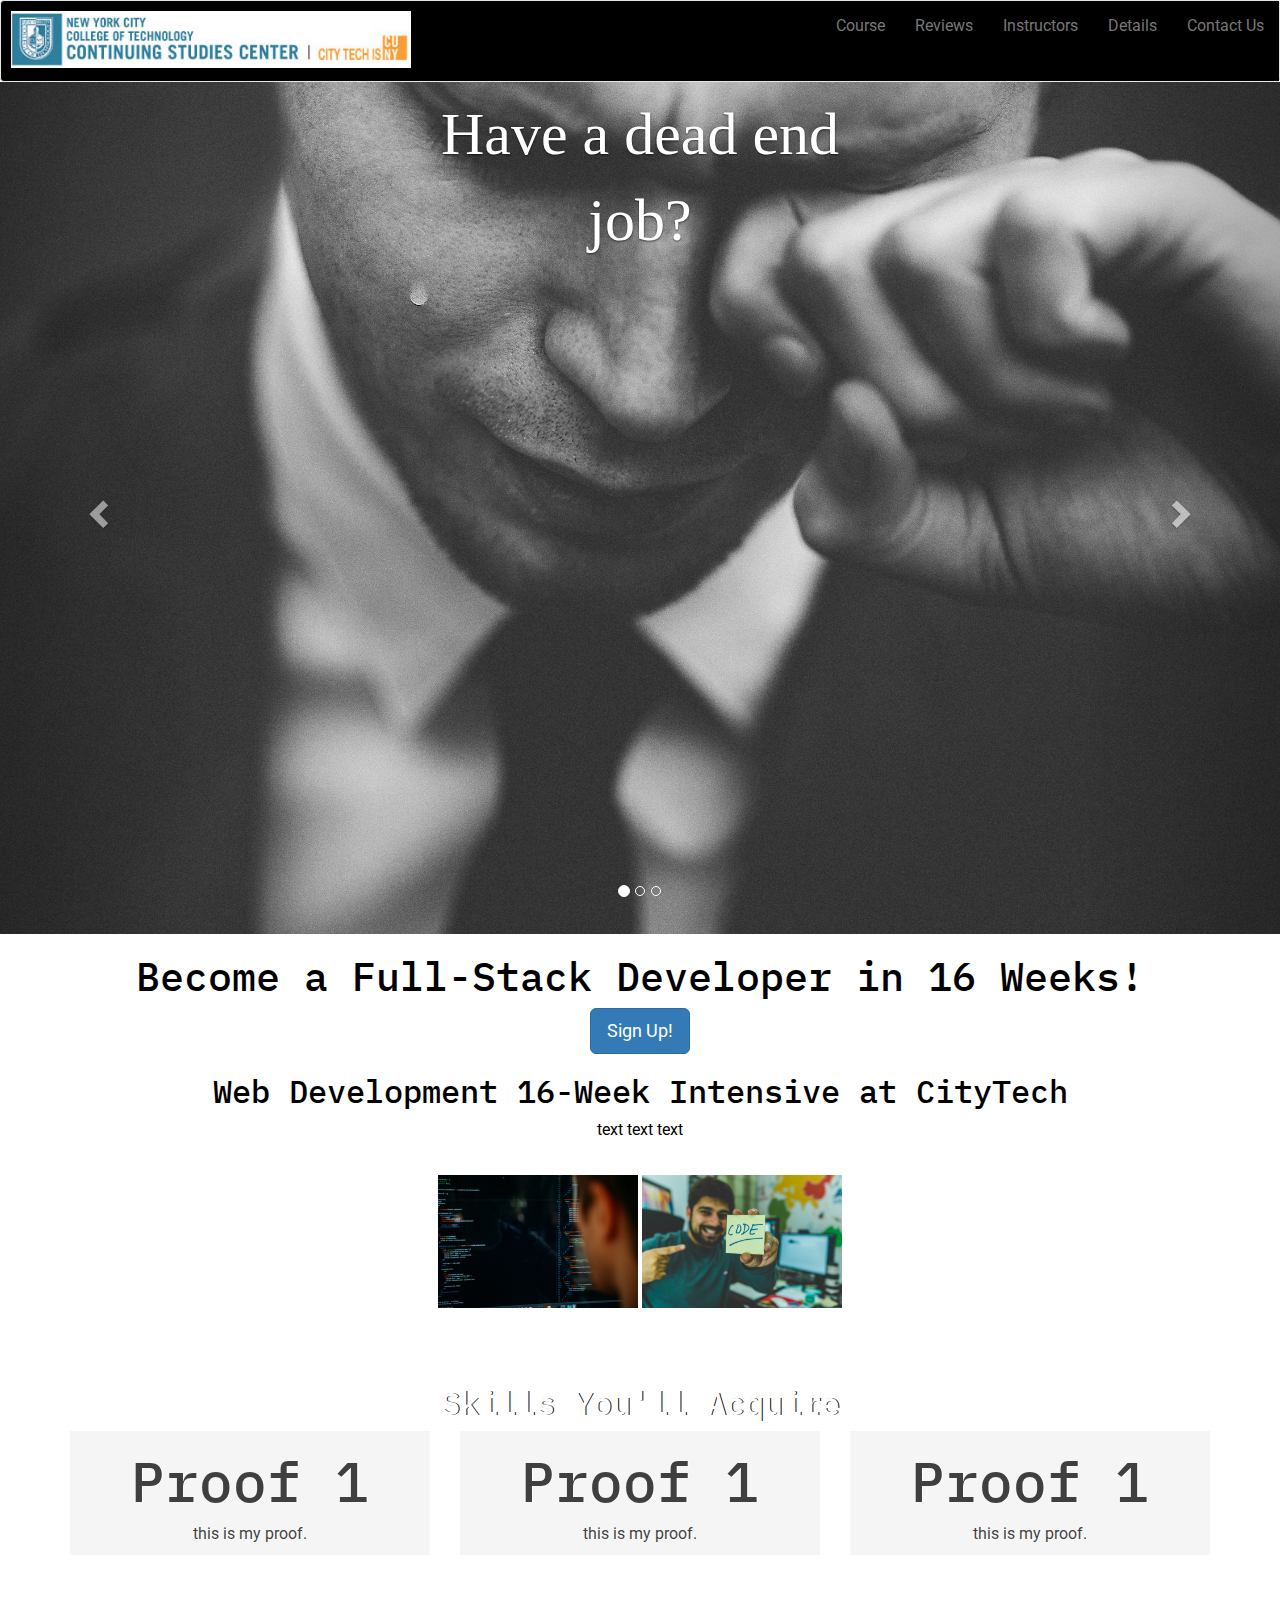
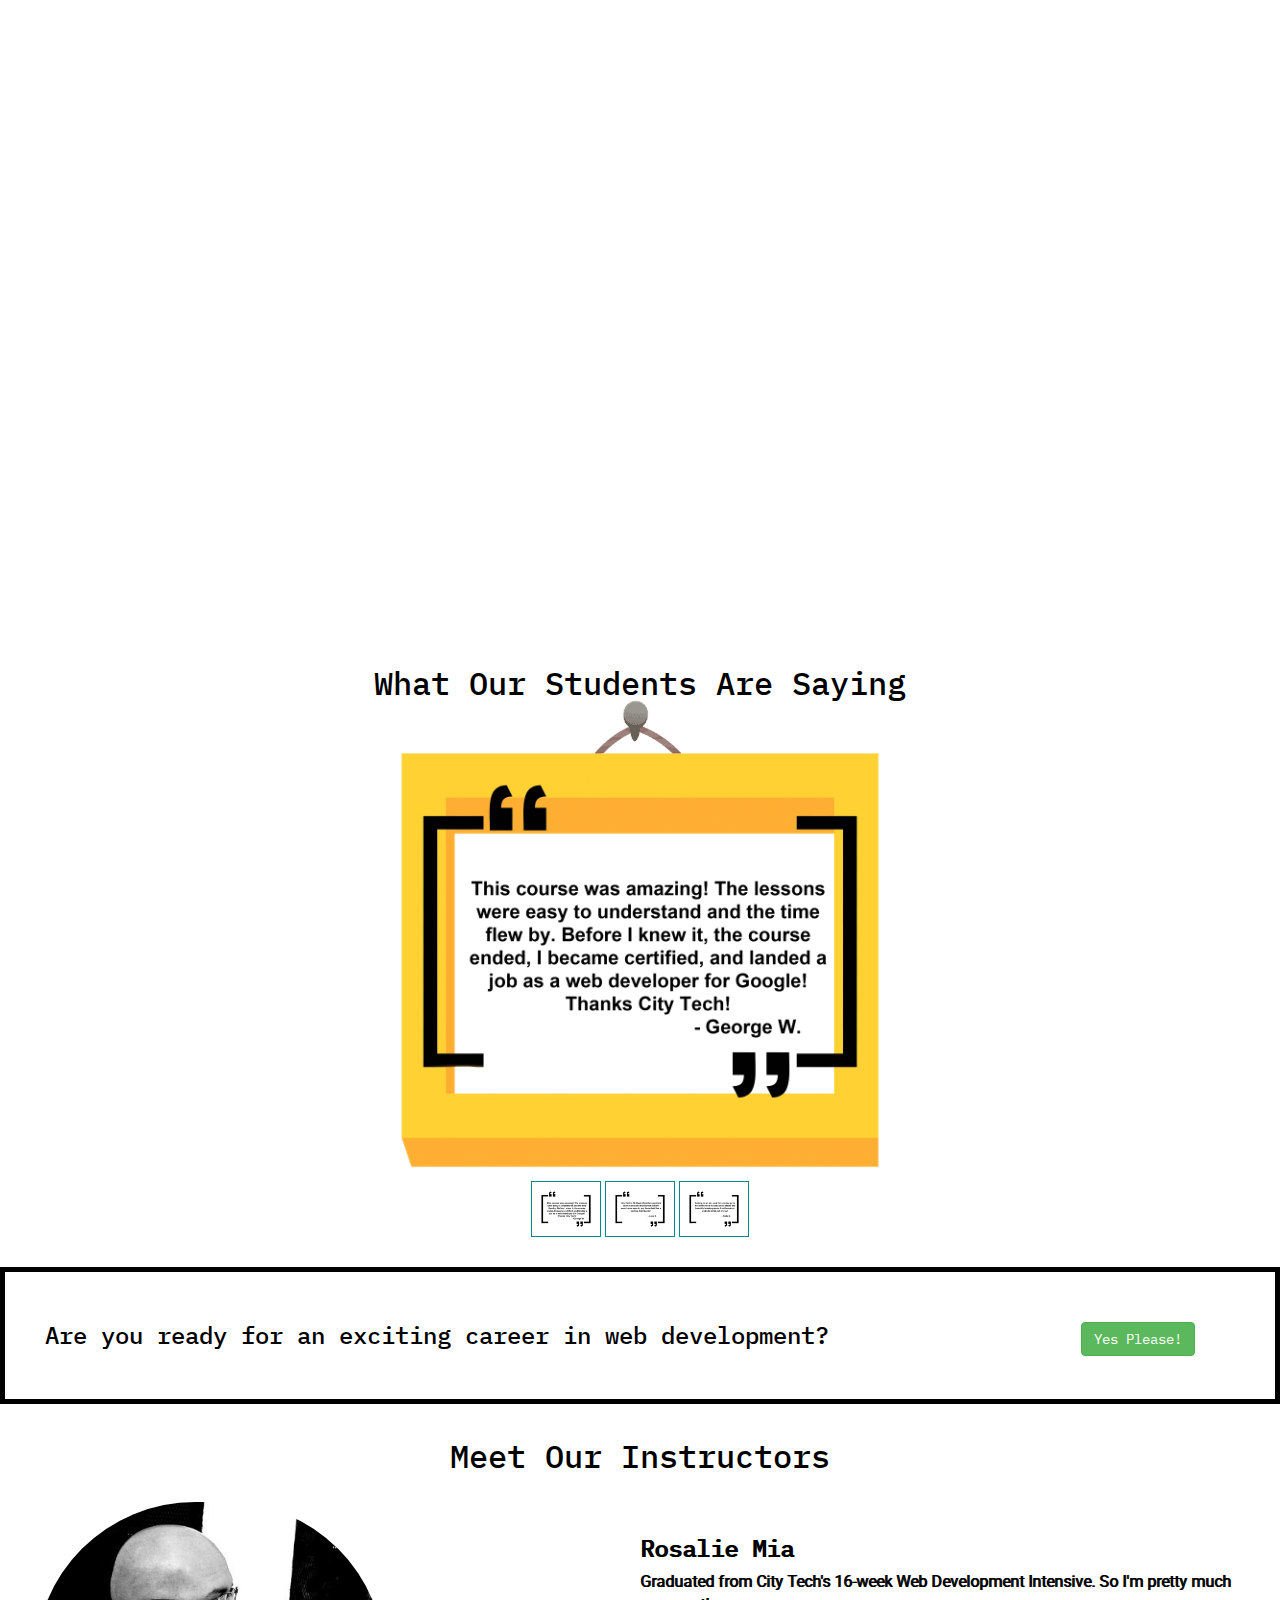
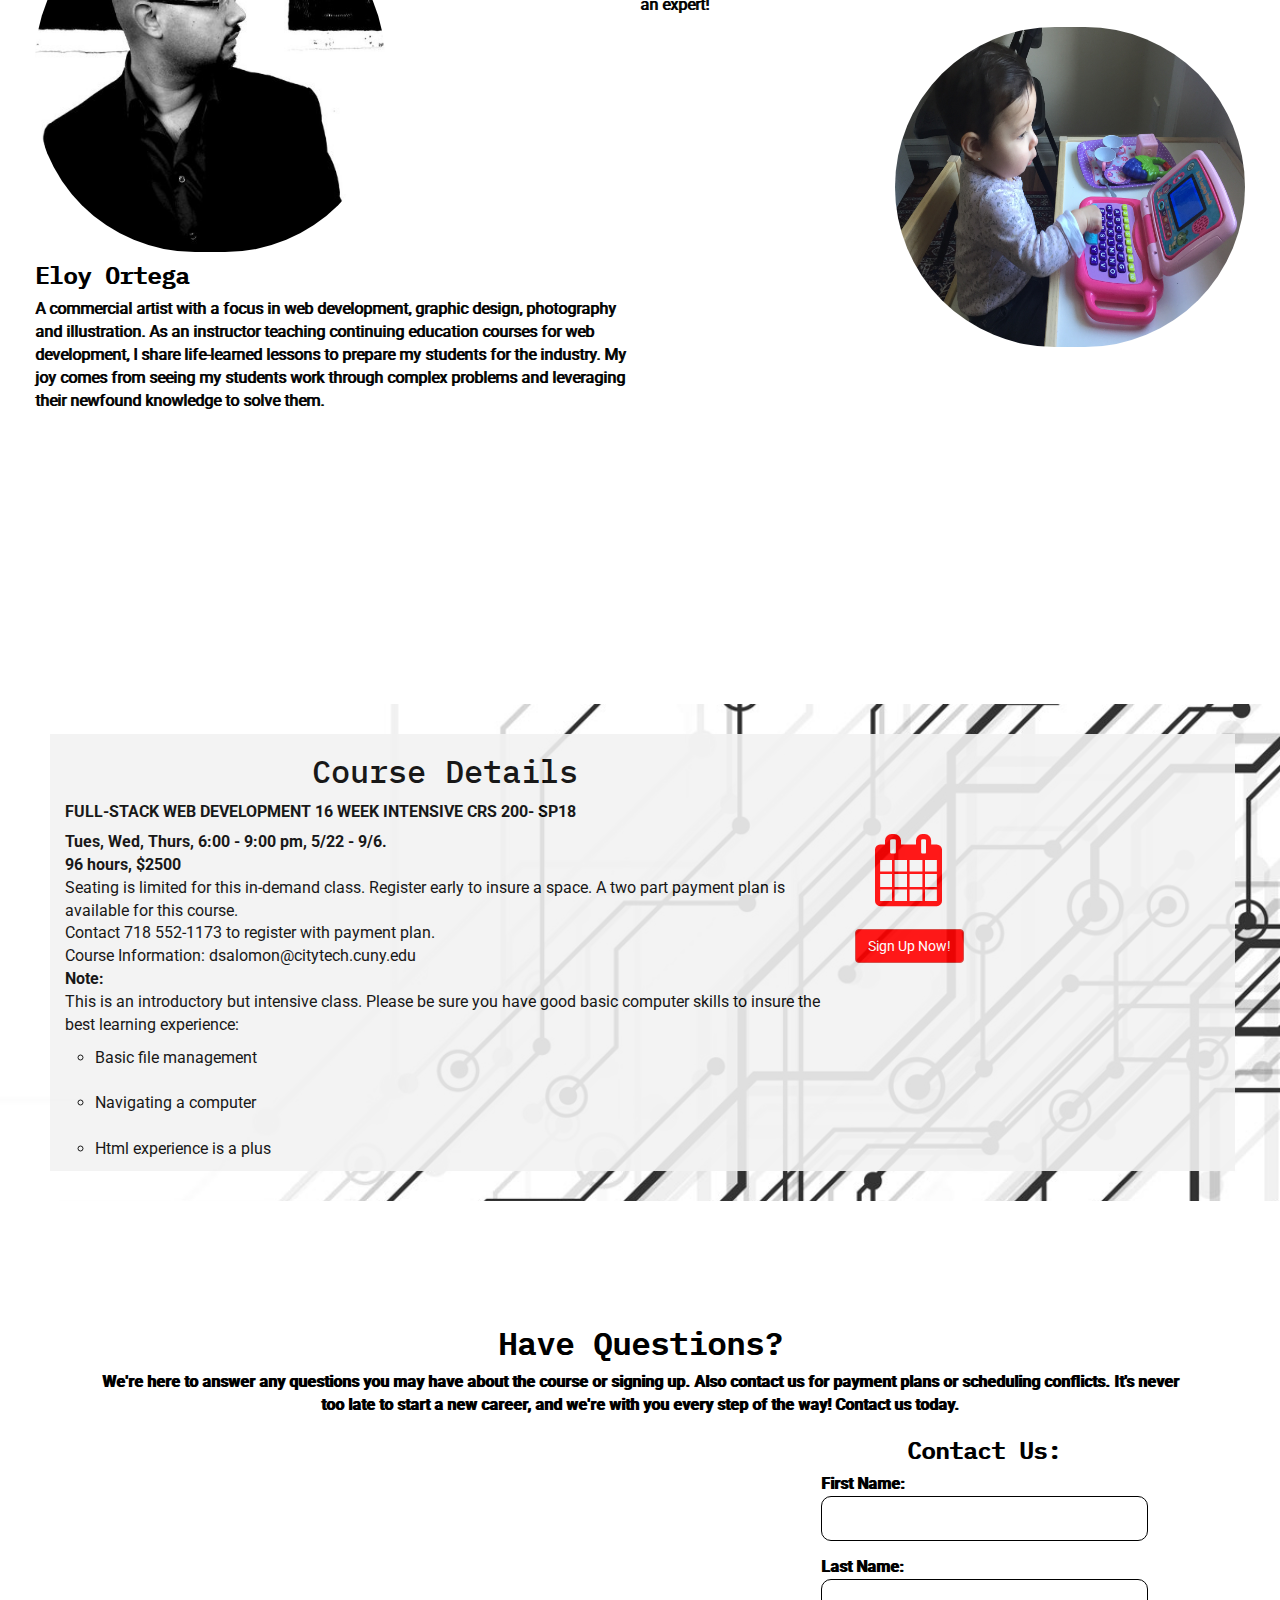
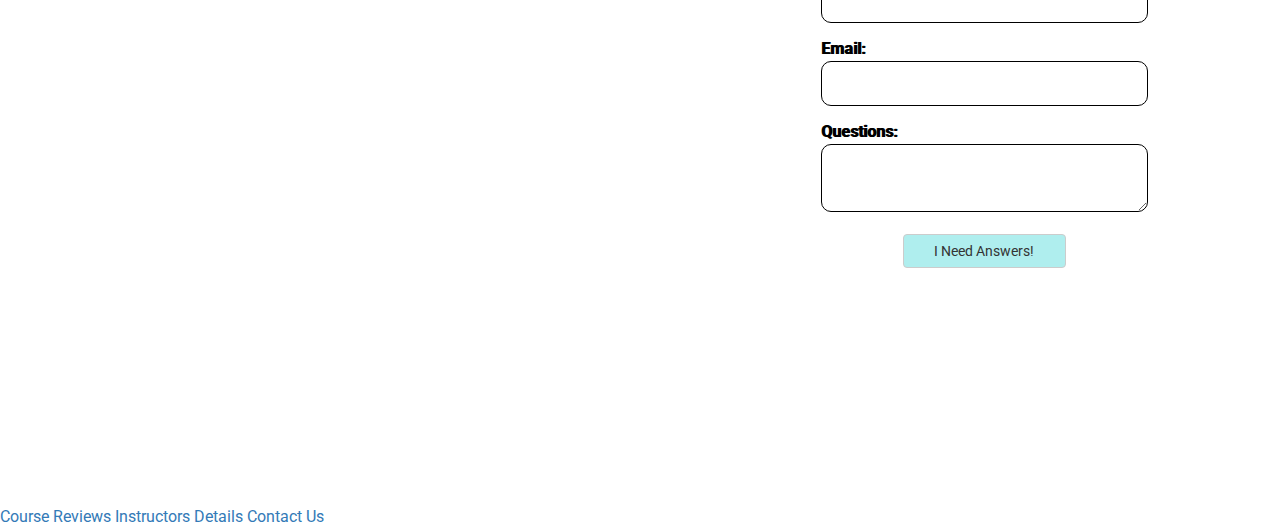
==== index.html @ 41ec098e "Initial commit." ====
<!DOCTYPE html>
<html>
<head>
    <title>Full Stack Development at CUNY City Tech</title>

    <!--Required metatag and stylesheet-->
    <meta name="viewport" content="width=device-width, initial-scale=1, maximum-scale=1, user-scalable=no">
    <link rel="stylesheet" href="css/normalize.css">
    <link rel="stylesheet" href="css/bootstrap.min.css">
    <link rel="stylesheet" href="css/style.css">
    <link href="https://fonts.googleapis.com/css?family=IBM+Plex+Mono|Monofett|Permanent+Marker|Roboto" rel="stylesheet">
    <link rel="stylesheet" href="https://cdnjs.cloudflare.com/ajax/libs/font-awesome/4.7.0/css/font-awesome.min.css">
    <style>
        #header h1 {
            color: #fff;
        }

        #header h2 {
            color: #fff;
        }

        body,
        html {
            height: 100%;
        }

        .parallax {
            background-image: url("img/colorfulcode.jpg");

            /* Full height */
            height: 100%;

            /* Create the parallax scrolling effect */
            background-attachment: fixed;
            background-position: center;
            background-repeat: no-repeat;
            background-size: cover;
        }

        #course {
            text-align: center;
        }

        #pic1 {
            float: left;
            margin: 0 auto;
            padding: 20px;
            width: 100%;
        }

        #pic2 {
            float: left;
            margin: 0 auto;
            padding: 20px;
            width: 100%;
        }

        #intensivePics:after {
            content: '';
            clear: both;
            margin: 0 auto;
        }

        .col-sm-4 proof {
            background-color: azure;
        }

        #skills {
            padding: 35px;
            text-align: center;
            color: #fff;
            text-shadow: 1px 0px #fff;
        }

        #reviews {
            padding-top: 35px;
            background-image: url(img/orange.png);
            background-size: auto;
            background-repeat: no-repeat;
            background-position: center;
        }

        #reviews h3 {
            text-align: center;
            margin: 0;
            padding: 0px;
        }

        #container {
            margin: 0 auto;
            max-width: 600px;
            text-align: center;
        }

        #display {
            max-width: 100%;
        }

        #thumbs li {
            list-style: none;
            padding: 0px;
            text-align: center;
            display: inline-block;
        }

        #deets li {
            visibility: visible;
            list-style: circle;
            margin-left: 30px;
        }

        #thumbs img {
            max-width: 70px;
            border: 1px solid #008b8b;
        }

        #c2a {
            color: #fff;
            text-align: left;
            padding: 40px;
            border: 5px solid #000;
            width: 100%;
        }

        #c2a:after {
            content: '';
            display: none;
            clear: both;
        }

        #c2abtn {
            float: right;
            margin-right: 40px;
        }

        #instructors {
            padding: 35px;
        
        }

        #instructors h3 {
            text-align: center;
        }

        #eloy {
            float: left;
            width: 50%;
            text-shadow: 1px 0px #000;
            display: inline-block;
        }

        #rosi {
            float: right;
            width: 50%;
            text-shadow: 1px 0px #000;
            display: block;
        }

        .parallax1 {
            background-image: url("img/whiteboard.jpg");

            /* Full height */
            height: 100%;

            /* Create the parallax scrolling effect */
            background-attachment: fixed;
            background-position: center;
            background-repeat: no-repeat;
            background-size: cover;
        }

        #eloypic {
            width: 350px;
            border-radius: 160px;
        }

        #eloytext {
            float: right;
        }
        
        #rosi{
            display: block;
        }

        #babypic {
            width: 350px;
            height: 320px;
            border-radius: 160px;
            float: right;
        }

        #borderbox {
            background: #f2f2f2;
            margin: 30px;
            opacity: .90;
        }

        #details {
            display: inline-block;
            background-image: url(img/circuit.jpg);
            background-size: cover;
            width: 100%;
            padding-left: 20px;
        }

        #details img {
            opacity: 0.5;
        }

        #details h3 {
            text-align: center
        }

        ul.a {
            list-style-type: circle;
        }

        li before {
            list-style-type: circle;
        }

        #descp {
            width: 50%;
            text-align: justify;
        }

        #icon {
            float: right;
            width: 50%;
            margin: 0 auto;
            clear: both;
        }

        .parallax2 {
            background-image: url("img/nyc1.jpg");

            /* Full height */
            height: 100%;
            width: 100%;
            padding-top: 0;

            /* Create the parallax scrolling effect */
            background-attachment: fixed;
            background-position: center;
            background-repeat: no-repeat;
            background-size: cover;
            
        }

        #contact {
            padding: 100px;
            text-align: center;
            display: inline-block;
            text-shadow: 1px 0px #000;
        }

        #map,
        #form {
            float: left;
        }

        #map {
            height: 50vh;
            width: 64%;
            clear: both;
        }

        .map-responsive {
            overflow: hidden;
            position: relative;
            height: 0;
        }

        .map-responsive iframe {
            left: 0;
            top: 0;
            height: 100%;
            width: 100%;
            position: absolute;
        }

        #form {
            width: 33%;
            padding-left: 30px;
        }

        label {
            text-align: left;
            font-size: 16px;
            padding-bottom: 10px;
            display: inline-block;
            width: 100%;
        }

        input,
        textarea {
            padding: 10px;
            border-radius: 10px;
            border: 1px solid #000;
            width: 100%;
        }

        #submit {
            width: 50%;
            background-color: #afeeee;
        }
        .carousel-caption{
            display: flex;
            justify-content: center;
            align-items: center;
            align-content: center;
            padding-bottom: 50%;
        }

        /* Small devices (portrait tablets and large phones, 600px and up) */
        @media only screen and (max-width: 600px) {
            #instructors{
                overflow: auto;
            }
            #eloy{
                float: none;
                width: 100%;
                
            }
            #eloypic{
               width: 200px;
               border-radius: 160px;
            }
            #rosi{
                float: none;
                width: 100%;
            }
            #babypic{
                float: none;
               width: 200px;
                height: 200px;
               border-radius: 160px;  
            }
            #logo{
                width: 100%;
            }
            #contact{
                width: 100%;
                overflow:auto;
                padding: 0;
            }
            #map{
                float: none;
                width: 100%;
            }
            #form{
                width: 100%;
                float: none;
            }
            #parallax2{
                padding: 0;
            }
            .footer{
                width: 100%;
            }
            .carousel-caption{
                padding-bottom:0;
            }
            .col-sm-4{
                padding-left:35%;
            }
            
        }
    </style>
</head>

<body>
    <nav class="navbar navbar-default affix-top">
        <div class="navbar-header">
            <button type="button" class="navbar-toggle collapsed" data-toggle="collapse" data-target="#navbar-collapse" aria-expanded="false">
				<span class="glyphicon glyphicon-menu-hamburger"></span>
			</button>
            <a class="navbar-brand" href="#"><img src="img/logo_city_tech.jpg" id="logo"></a>
        </div>
        <div class="collapse navbar-collapse" id="navbar-collapse" class="toggle">
            <ul class="nav navbar-nav navbar-right">
                <li><a href="#course">Course</a></li>
                <li><a href="#reviews">Reviews</a></li>
                <li><a href="#instructors">Instructors</a></li>
                <li><a href="#details">Details</a></li>
                <li><a href="#contact">Contact Us</a></li>
            </ul>
        </div>
    </nav>
    <div class="fluid-container">
        <div id="carousel-example-generic" class="carousel slide" data-ride="carousel">
                <!-- indicators -->
                <ol class="carousel-indicators">
                    <li data-target="#carousel-example-generic" data-slide-to="0" class="active"></li>
                    <li data-target="#carousel-example-generic" data-slide-to="1"></li>
                    <li data-target="#carousel-example-generic" data-slide-to="2"></li>
                </ol>
                <!-- wrapper for slides -->
                <div class="carousel-inner" role="listbox">
                    <!--slide 1-->
                    <div class="item active">
                        <img src="img/cryguy.jpg" class="img-responsive" alt="Responsive image">
                        <div class="carousel-caption">
                               <p>Have a dead end job?</p>
                        </div>
                    </div>
                    <!--slide 2-->
                    <div class="item">
                        <img src="img/bed.jpg" class="img-responsive" alt="Responsive image">
                        <div class="carousel-caption">
                            <div class="full-width text-center">
                                <p>Have no job at all?</p>
                            </div>
                        </div>
                    </div>
                    <!--slide 3-->
                    <div class="item">
                        <img src="img/moneycomp.jpg" class="img-responsive" alt="Responsive image">
                        <div class="carousel-caption">
                            <div class="full-width text-center">
                                <p>Get a job in coding!</p>
                            </div>
                        </div>
                    </div>
                </div>
                <!-- controls -->
                <a class="left carousel-control" href="#carousel-example-generic" role="button" data-slide="prev">
				<span class="glyphicon glyphicon-chevron-left" aria-hidden="true"></span>
				<span class="sr-only">Previous</span>
			</a>
            <a class="right carousel-control" href="#carousel-example-generic" role="button" data-slide="next">
				<span class="glyphicon glyphicon-chevron-right" aria-hidden="true"></span>
				<span class="sr-only">Next</span>
			</a>
            </div>
        </div>
    <div id="intro">
        <h2>Become a Full-Stack Developer in 16 Weeks!</h2>
        <button type="button" class="btn btn-primary btn-lg center-block">Sign Up!</button>
    </div>
    <section id="course">
        <div>
            <h3> Web Development 16-Week Intensive at CityTech</h3>
            <p> text text text</p>
        </div>
        <br>
        <div style="text-align: center;">
            <img src="img/coding.jpg" alt="Responsive image" style="width:200px;">
            <img src="img/codesticky.jpg" alt="Responsive image" style="width:200px;">
        </div>
        <!--
        <div id="intensivePics" class="container" style="margin-bottom:30px;">
            <div class="row">
                <div class="col-md-4 pic">
                    <img src="img/coding.jpg" class="img-responsive" alt="Responsive image" id="pic1">
                </div>
                <div class="col-md-4 pic">
                    <img src="img/codesticky.jpg" class="img-responsive" alt="Responsive image" id="pic2">
                </div>
            </div>
        </div>
-->
        <br>
    </section>
    <section id="skills" class="parallax">
        <h3 style="color:#fff; text-shadow: 1px 0px #000;">Skills You'll Acquire</h3>
        <div class="container" style="margin-bottom:30px;">
            <div class="row">
                <div class="col-sm-4 proof" style="background-color:#f2f2f2;opacity: .75;background-clip:content-box;">
                    <h1 style="color:#000;">Proof 1</h1>
                    <p style="color:#000;">this is my proof.</p>
                </div>
                <div class="col-sm-4 proof" style="background-color:#f2f2f2;opacity: .75;background-clip:content-box;">
                    <h1 style="color:#000;">Proof 1</h1>
                    <p style="color:#000;">this is my proof.</p>
                </div>
                <div class="col-sm-4 proof" style="background-color:#f2f2f2;opacity: .75;background-clip:content-box;">
                    <h1 style="color:#000;opacity: 1;">Proof 1</h1>
                    <p style="color:#000;opacity: 1">this is my proof.</p>
                </div>
            </div>
        </div>
    </section>
    <section id="reviews">
        <h3>What Our Students Are Saying</h3>
        <div id="container">
            <img id="display" src="img/full/quote1.png">
            <ul id="thumbs">
                <li><img src="img/thumb/quote1.png"></li>
                <li><img src="img/thumb/quote2.png"></li>
                <li><img src="img/thumb/quote3.png"></li>
            </ul>
        </div>
    </section>
    <br>
    <div id="c2a">
        <h4>Are you ready for an exciting career in web development? <button type="button" class="btn btn-success" id="c2abtn">Yes Please!</button></h4>
    </div>
    <section id="instructors" class="parallax1">
        <h3 class="media-heading">Meet Our Instructors</h3>
        <br>
        <div id="eloy">
            <img src="img/eloy.jpeg" id="eloypic">
            <div>
                <h4> Eloy Ortega</h4>
                <p> A commercial artist with a focus in web development, graphic design, photography and illustration. As an instructor teaching continuing education courses for web development, I share life-learned lessons to prepare my students for the industry. My joy comes from seeing my students work through complex problems and leveraging their newfound knowledge to solve them.</p>
            </div>
        </div>
        <br>
        <div id="rosi">
            <div>
                <h4>Rosalie Mia</h4>
                <p> Graduated from City Tech's 16-week Web Development Intensive. So I'm pretty much an expert!</p>
            </div>
            <div>
                <img src="img/baby.JPG" id="babypic">
            </div>
        </div>
    </section>
    <section id="details" class="container">
        <div class="row" id="borderbox">
            <div class="col-sm-8">
                <h3>Course Details</h3>
                <h5><b>FULL-STACK WEB DEVELOPMENT 16 WEEK INTENSIVE
            CRS 200- SP18</b></h5>
                <p><b>Tues, Wed, Thurs, 6:00 - 9:00 pm, 5/22 - 9/6.
<br>
            96 hours, $2500</b>
                    <br> Seating is limited for this in-demand class. Register early to insure a space. A two part payment plan is available for this course.
                    <br> Contact 718 552-1173 to register with payment plan.
                    <br> Course Information: dsalomon@citytech.cuny.edu
                    <br>
                    <b>Note:</b>
                    <br> This is an introductory but intensive class. Please be sure you have good basic computer skills to insure the best learning experience:</p>
                <ul id="deets">
                    <li>Basic file management</li><br>
                    <li>Navigating a computer</li><br>
                    <li>Html experience is a plus</li>
                </ul>
            </div>
            <div class="col-sm-4" style="padding-top: 100px;">
                <i class="fa fa-calendar" style="font-size:72px;color:red;opacity: 1; padding-left: 20px;"></i>
                <br>
                <br>
                <button type="button" class="btn btn-danger" id="c2abtn" style="background-color:red;opacity: 1; float: none;">Sign Up Now!</button>
            </div>
        </div>
    </section>
    <!--
    <section id="details">
        <h3>Course Details</h3>
        <div id="descp">
            <h5><b>FULL-STACK WEB DEVELOPMENT 16 WEEK INTENSIVE
            CRS 200- SP18</b></h5>
            <p><b>Tues, Wed, Thurs, 6:00 - 9:00 pm, 5/22 - 9/6.
<br>
            96 hours, $2500</b>
                <br> Seating is limited for this in-demand class. Register early to insure a space. A two part payment plan is available for this course.
                <br> Contact 718 552-1173 to register with payment plan.
                <br> Course Information: dsalomon@citytech.cuny.edu
                <br>
                <b>Note:</b>
                <br> This is an introductory but intensive class. Please be sure you have good basic computer skills to insure the best learning experience:</p>
            <ul>
                <li>Basic file management</li><br>
                <li>Navigating a computer</li><br>
                <li>Html experience is a plus</li>
            </ul>
        </div>
        <div id="icon">
            <i class="fa fa-calendar" style="font-size:72px;color:red"></i>
            <br>
            <button type="button" class="btn btn-danger" id="c2abtn">Sign Up Now!</button>
        </div>
    </section>
-->
    <section id="contact" class="parallax2">
        <h3>Have Questions?</h3>
        <p><b>We're here to answer any questions you may have about the course or signing up. Also contact us for payment plans or scheduling conflicts. It's never too late to start a new career, and we're with you every step of the way! Contact us today.</b></p>
        <div class="map-responsive" id="map" class="c3">
            <iframe src="https://www.google.com/maps/embed?pb=!1m14!1m8!1m3!1d12100.084226303135!2d-73.9874589!3d40.6955339!3m2!1i1024!2i768!4f13.1!3m3!1m2!1s0x0%3A0x284552dca0b97d69!2sNew+York+City+College+of+Technology!5e0!3m2!1sen!2sus!4v1521733007801" width="500" height="400" frameborder="0" style="border:0" allowfullscreen></iframe>
        </div>
        <div id="form" class="c3">
            <form>
                <h4>Contact Us:</h4>
                <label>First Name:
                <input type="text" name="firstName" required>
            </label>
                <label>Last Name:
                <input type="text" name="lastName" required>
            </label>
                <br>
                <label>Email:
                <input type="email" name="email" required>
            </label>
                <br>
                <label>Questions:
                <textarea name="message"></textarea>
                </label>
                <br>
                <input class="btn btn-default" type="submit" value="I Need Answers!" id="submit">
            </form>
        </div>
    </section>
    <footer>
        <nav>
            <ul class="footer">
                <a href="#course">Course</a>
                <a href="#reviews">Reviews</a>
                <a href="#instructors">Instructors</a>
                <a href="#details">Details</a>
                <a href="#contact">Contact Us</a>
            </ul>
        </nav>
    </footer>
    <!--Required scripts-->
    <script src="js/jquery.min.js"></script>
    <script src="js/bootstrap.min.js"></script>

    <!--Custom script here-->
    <script>
        thumbs = document.querySelectorAll('#thumbs img');
        for (i in thumbs) {
            console.log(i);
            thumbs[i].onclick = function() {
                s = this.src;
                s = s.replace('thumb', 'full');
                document.getElementById('display').src = s;
                thumbs[0].style.border = '1px #008b8b solid'
                thumbs[1].style.border = '1px #008b8b solid'
                thumbs[2].style.border = '1px #008b8b solid'
                t = this.style.border;
                t = t.replace('255', '0');
                this.style.border = t
            };
        };
    </script>
</body>
</html>
---- css/style.css ----
/*font-family: 'IBM Plex Mono', monospace;
font-family: 'Monofett', cursive;
font-family: 'Permanent Marker', cursive;
font-family: 'Roboto', sans-serif;*/
*{
    box-sizing: border-box;
	font-size: 16px;
	font-family: 'Roboto', sans-serif;
	color: #000;
	padding:0;
	margin:0;
}
b {
	font-family: 'Roboto', sans-serif;
}

h1,h2,h3,h4,h5,h6{
    font-family: 'IBM Plex Mono', monospace;
}

h1 {
    font-family: 'IBM Plex Mono', monospace;
	font-size: 56px;
    color: #000;
    text-align: center;
}

h2 {
	font-size: 40px;
    color: #000;
    text-align: center;
}

h3 {
	font-size: 32px;
    color: #000;
}

h4 {
	font-size: 24px;
    color: #000;
}

h5 {
	font-size: 20px;
    color: #000;
}

h6 {
	font-size: 18px;
    color: #000;
}

#header{
    background: linear-gradient(#52527a, #34344c);
}

#logo{
    width: auto;
    max-width: 400px;
}

.navbar-brand{
    padding: 10px;
    margin-bottom: 25px;
}

.nav{
    background-color: #000;
    height: 80px;
    
}

.navbar{
    background-color: #000;
    margin-bottom:auto;
    
}

.glyphicon{
    color: #fff;
}

.carousel-caption p{
    font-family: 'Permanent Marker', cursive;
    color: #fff !important;
    font-size: 60px;
    text-align: center;
    top: 30%;
    bottom: auto;
    max-width: 500px;
    height: 100%;
}

#intro{
   background-image: url("colorfulcode.jpg");
}
/* Extra small devices (phones, 600px and down) */
@media only screen and (max-width: 600px) {
    .column{
        float: none;
    }
    .c3{
        float: none;
        width: 100%;
    }
}



/* Medium devices (landscape tablets, 768px and up) */
@media only screen and (min-width: 768px) {
    
}

/* Large devices (laptops/desktops, 992px and up) */
@media only screen and (min-width: 992px) {
    
}

/* Extra large devices (large laptops and desktops, 1200px and up) */
@media only screen and (min-width: 1200px) {
    
}
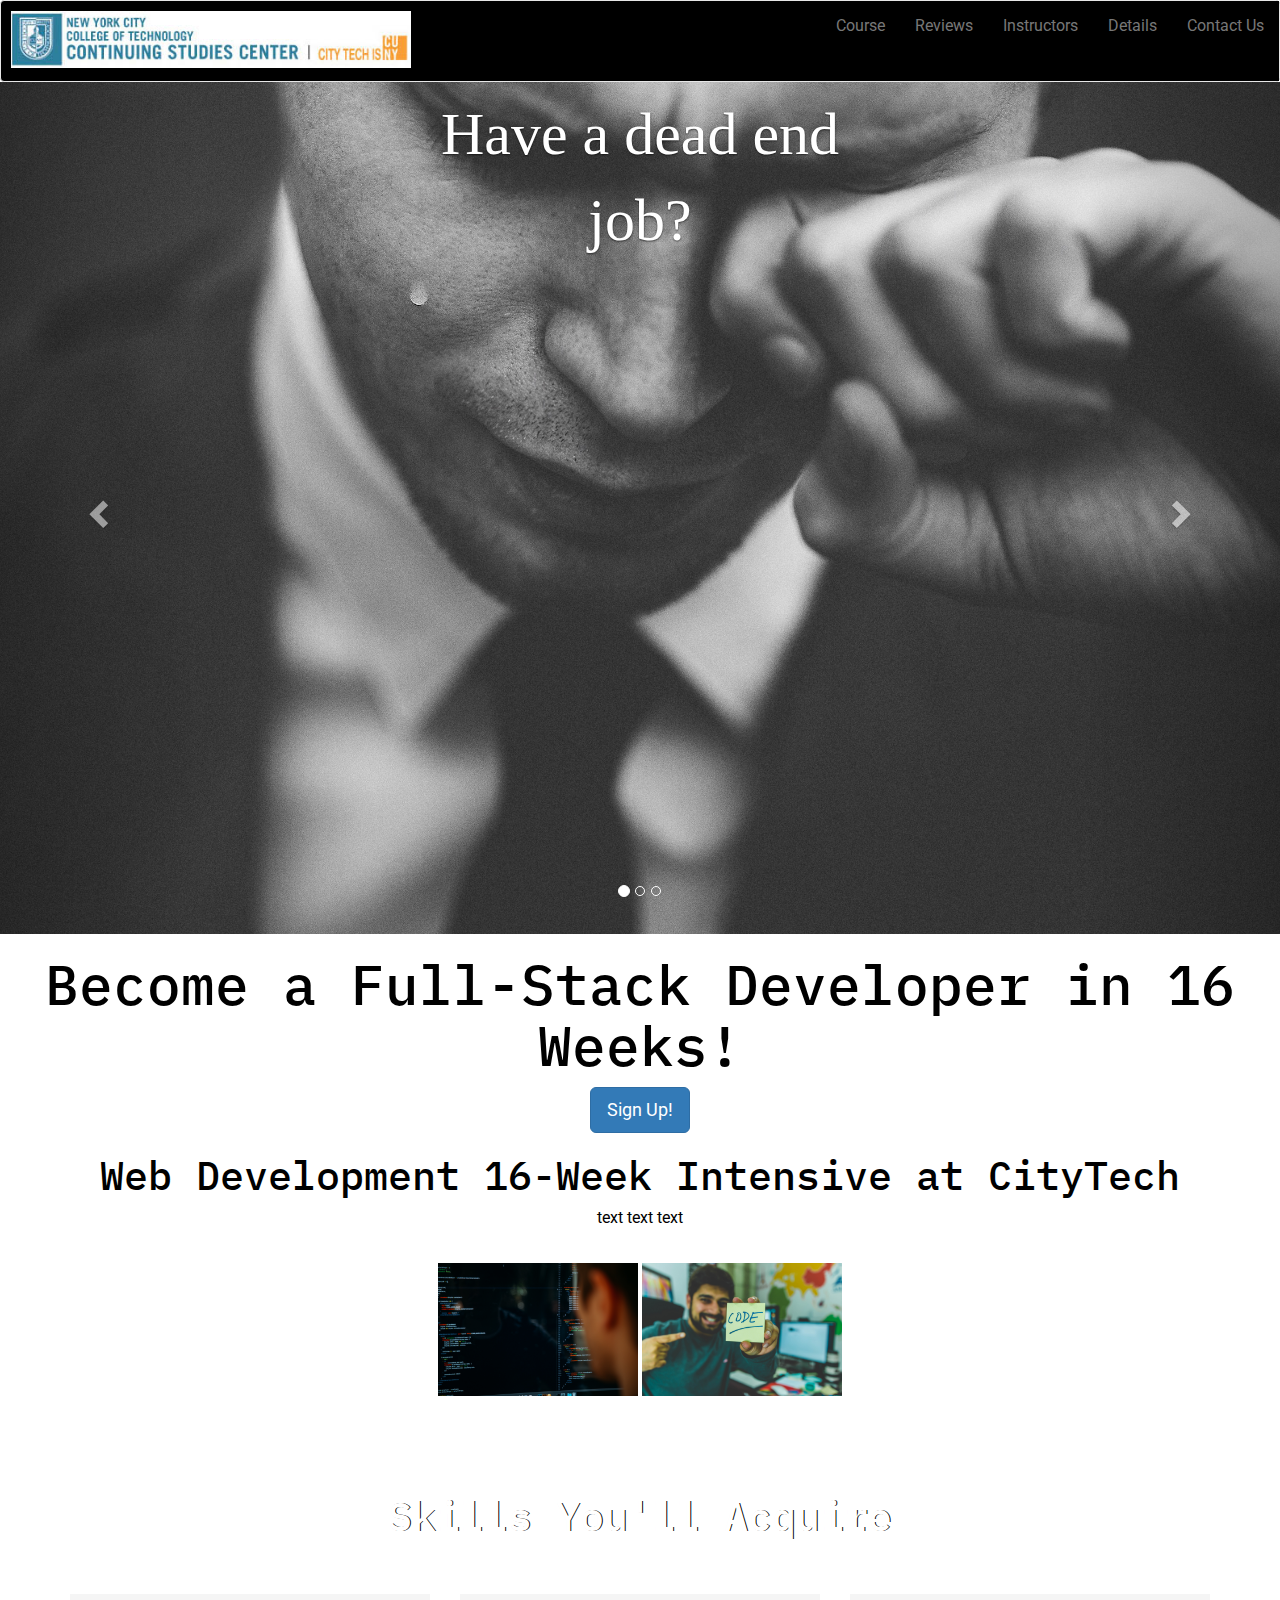
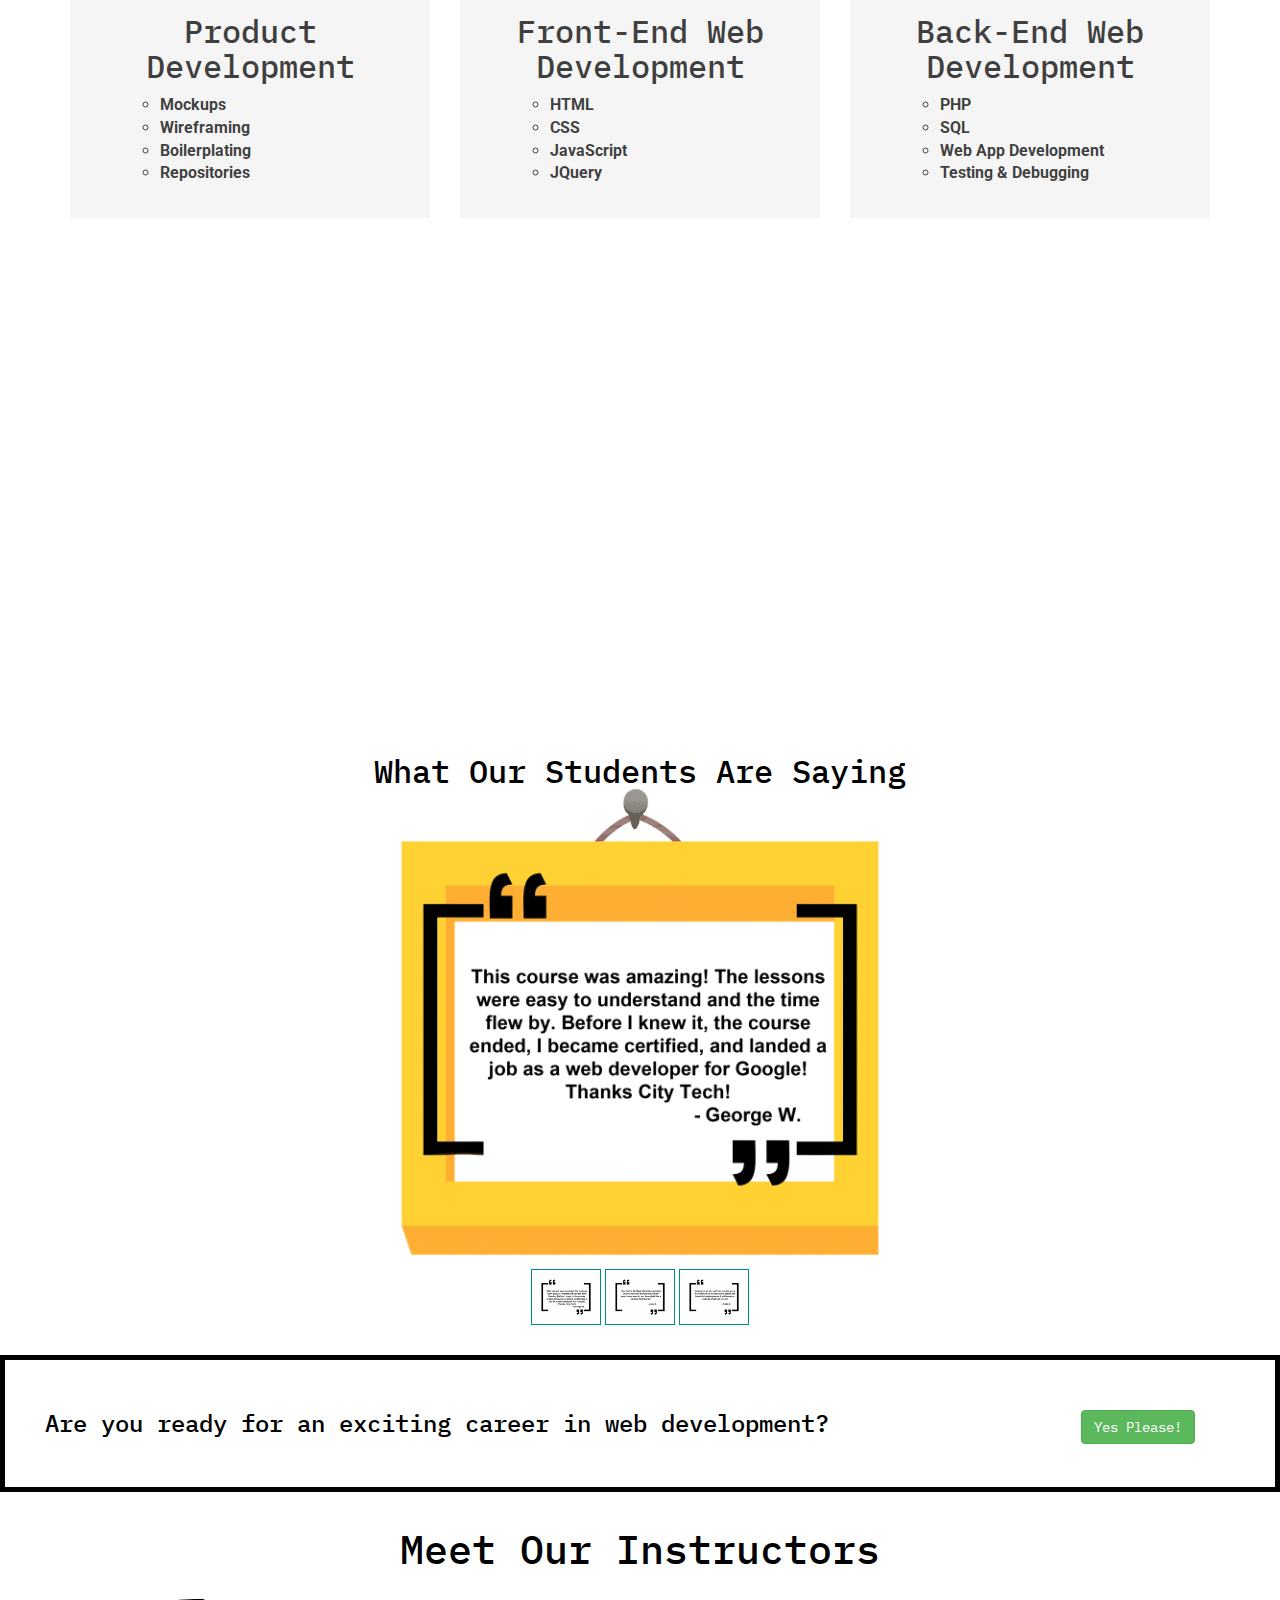
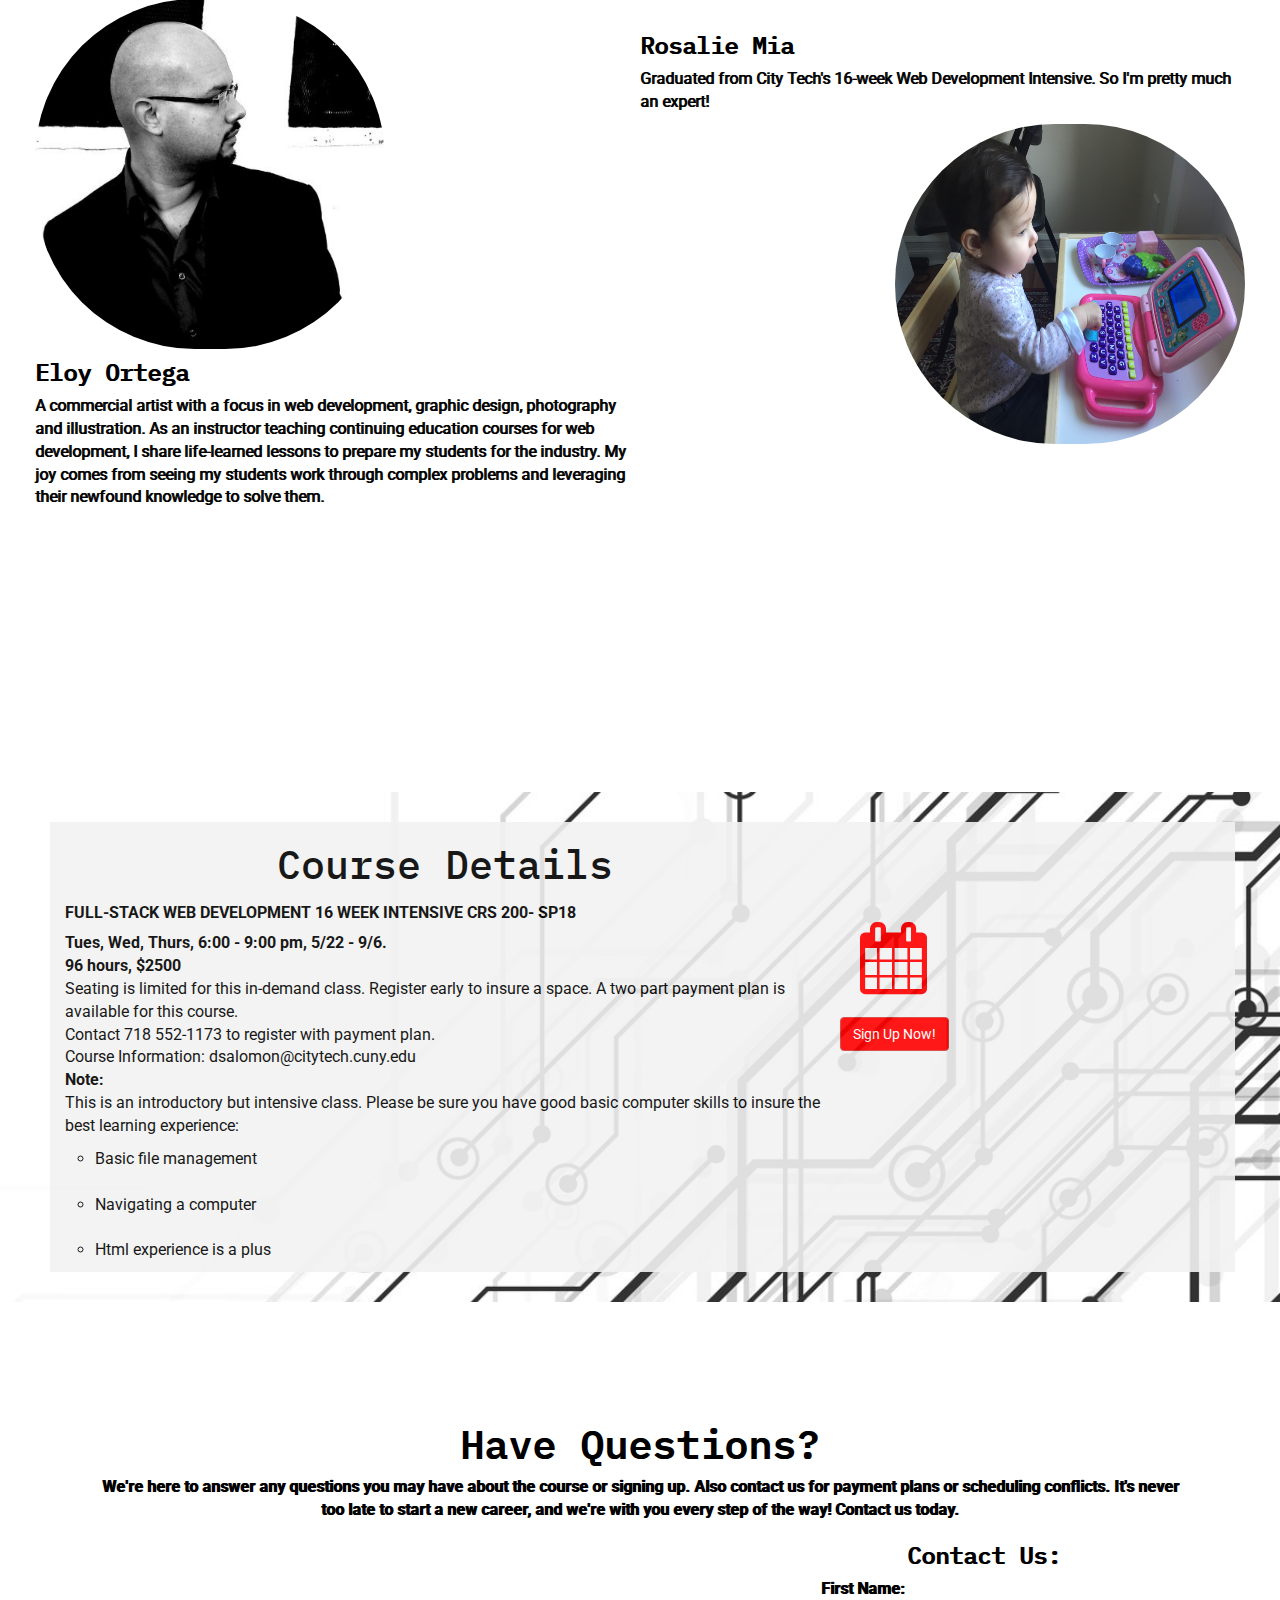
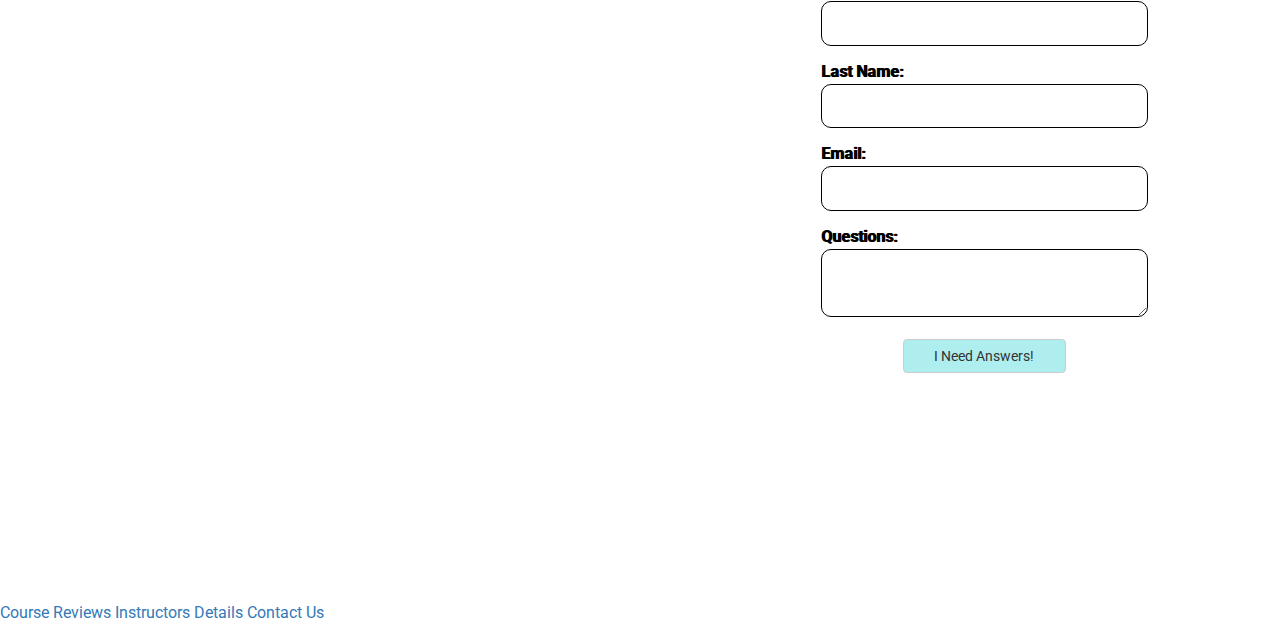
==== commit 1df5516c: "responsive changes." ====
--- a/index.html
+++ b/index.html
@@ -66,10 +66,19 @@
         }
 
         #skills {
-            padding: 35px;
+            padding: 55px;
             text-align: center;
             color: #fff;
             text-shadow: 1px 0px #fff;
+
+        }
+        
+        .bullets{
+            visibility: visible;
+            list-style: circle;
+            padding-left: 90px;
+            text-align: left;
+            font-weight: 700;
         }
 
         #reviews {
@@ -314,6 +323,13 @@
 
         /* Small devices (portrait tablets and large phones, 600px and up) */
         @media only screen and (max-width: 600px) {
+            #skills{
+                height: auto;
+            }
+            #reviews{
+                padding-top: 20px;
+                background-size: 325px;
+            }
             #instructors{
                 overflow: auto;
             }
@@ -342,7 +358,7 @@
             #contact{
                 width: 100%;
                 overflow:auto;
-                padding: 0;
+                padding: 20px;
             }
             #map{
                 float: none;
@@ -361,7 +377,7 @@
             .carousel-caption{
                 padding-bottom:0;
             }
-            .col-sm-4{
+            .col-sm-4-fafa{
                 padding-left:35%;
             }
             
@@ -435,12 +451,12 @@
             </div>
         </div>
     <div id="intro">
-        <h2>Become a Full-Stack Developer in 16 Weeks!</h2>
+        <h1>Become a Full-Stack Developer in 16 Weeks!</h1>
         <button type="button" class="btn btn-primary btn-lg center-block">Sign Up!</button>
     </div>
     <section id="course">
         <div>
-            <h3> Web Development 16-Week Intensive at CityTech</h3>
+            <h2> Web Development 16-Week Intensive at CityTech</h2>
             <p> text text text</p>
         </div>
         <br>
@@ -463,23 +479,45 @@
         <br>
     </section>
     <section id="skills" class="parallax">
-        <h3 style="color:#fff; text-shadow: 1px 0px #000;">Skills You'll Acquire</h3>
+        <h2 style="color:#fff; text-shadow: 1px 0px #000;">Skills You'll Acquire</h2>
+        <br>
+        <br>
         <div class="container" style="margin-bottom:30px;">
             <div class="row">
                 <div class="col-sm-4 proof" style="background-color:#f2f2f2;opacity: .75;background-clip:content-box;">
-                    <h1 style="color:#000;">Proof 1</h1>
-                    <p style="color:#000;">this is my proof.</p>
+                    <h3 style="color:#000;">Product Development</h3>
+                    <ul style="color:#000;" class="bullets">
+                        <li>Mockups</li>
+                        <li>Wireframing</li>
+                        <li>Boilerplating</li>
+                        <li>Repositories</li>
+                    </ul>
+                    <br>
                 </div>
                 <div class="col-sm-4 proof" style="background-color:#f2f2f2;opacity: .75;background-clip:content-box;">
-                    <h1 style="color:#000;">Proof 1</h1>
-                    <p style="color:#000;">this is my proof.</p>
+                    <h3 style="color:#000;">Front-End Web Development</h3>
+                    <ul style="color:#000;" class="bullets">
+                        <li>HTML</li>
+                        <li>CSS</li>
+                        <li>JavaScript</li>
+                        <li>JQuery</li>
+                    </ul>
+                    <br>
                 </div>
                 <div class="col-sm-4 proof" style="background-color:#f2f2f2;opacity: .75;background-clip:content-box;">
-                    <h1 style="color:#000;opacity: 1;">Proof 1</h1>
-                    <p style="color:#000;opacity: 1">this is my proof.</p>
+                    <h3 style="color:#000;opacity: 1;">Back-End Web Development</h3>
+                    <ul style="color:#000;opacity: 1" class="bullets">
+                        <li>PHP</li>
+                        <li>SQL</li>
+                        <li>Web App Development</li>
+                        <li>Testing & Debugging</li>
+                    </ul>
+                    <br>
                 </div>
             </div>
         </div>
+        <br>
+        <br>
     </section>
     <section id="reviews">
         <h3>What Our Students Are Saying</h3>
@@ -497,7 +535,7 @@
         <h4>Are you ready for an exciting career in web development? <button type="button" class="btn btn-success" id="c2abtn">Yes Please!</button></h4>
     </div>
     <section id="instructors" class="parallax1">
-        <h3 class="media-heading">Meet Our Instructors</h3>
+        <h2 class="media-heading">Meet Our Instructors</h2>
         <br>
         <div id="eloy">
             <img src="img/eloy.jpeg" id="eloypic">
@@ -520,9 +558,9 @@
     <section id="details" class="container">
         <div class="row" id="borderbox">
             <div class="col-sm-8">
-                <h3>Course Details</h3>
-                <h5><b>FULL-STACK WEB DEVELOPMENT 16 WEEK INTENSIVE
-            CRS 200- SP18</b></h5>
+                <h2>Course Details</h2>
+                <h4><b>FULL-STACK WEB DEVELOPMENT 16 WEEK INTENSIVE
+            CRS 200- SP18</b></h4>
                 <p><b>Tues, Wed, Thurs, 6:00 - 9:00 pm, 5/22 - 9/6.
 <br>
             96 hours, $2500</b>
@@ -538,7 +576,7 @@
                     <li>Html experience is a plus</li>
                 </ul>
             </div>
-            <div class="col-sm-4" style="padding-top: 100px;">
+            <div class="col-sm-4-fafa" style="padding-top: 100px;">
                 <i class="fa fa-calendar" style="font-size:72px;color:red;opacity: 1; padding-left: 20px;"></i>
                 <br>
                 <br>
@@ -575,7 +613,7 @@
     </section>
 -->
     <section id="contact" class="parallax2">
-        <h3>Have Questions?</h3>
+        <h2>Have Questions?</h2>
         <p><b>We're here to answer any questions you may have about the course or signing up. Also contact us for payment plans or scheduling conflicts. It's never too late to start a new career, and we're with you every step of the way! Contact us today.</b></p>
         <div class="map-responsive" id="map" class="c3">
             <iframe src="https://www.google.com/maps/embed?pb=!1m14!1m8!1m3!1d12100.084226303135!2d-73.9874589!3d40.6955339!3m2!1i1024!2i768!4f13.1!3m3!1m2!1s0x0%3A0x284552dca0b97d69!2sNew+York+City+College+of+Technology!5e0!3m2!1sen!2sus!4v1521733007801" width="500" height="400" frameborder="0" style="border:0" allowfullscreen></iframe>
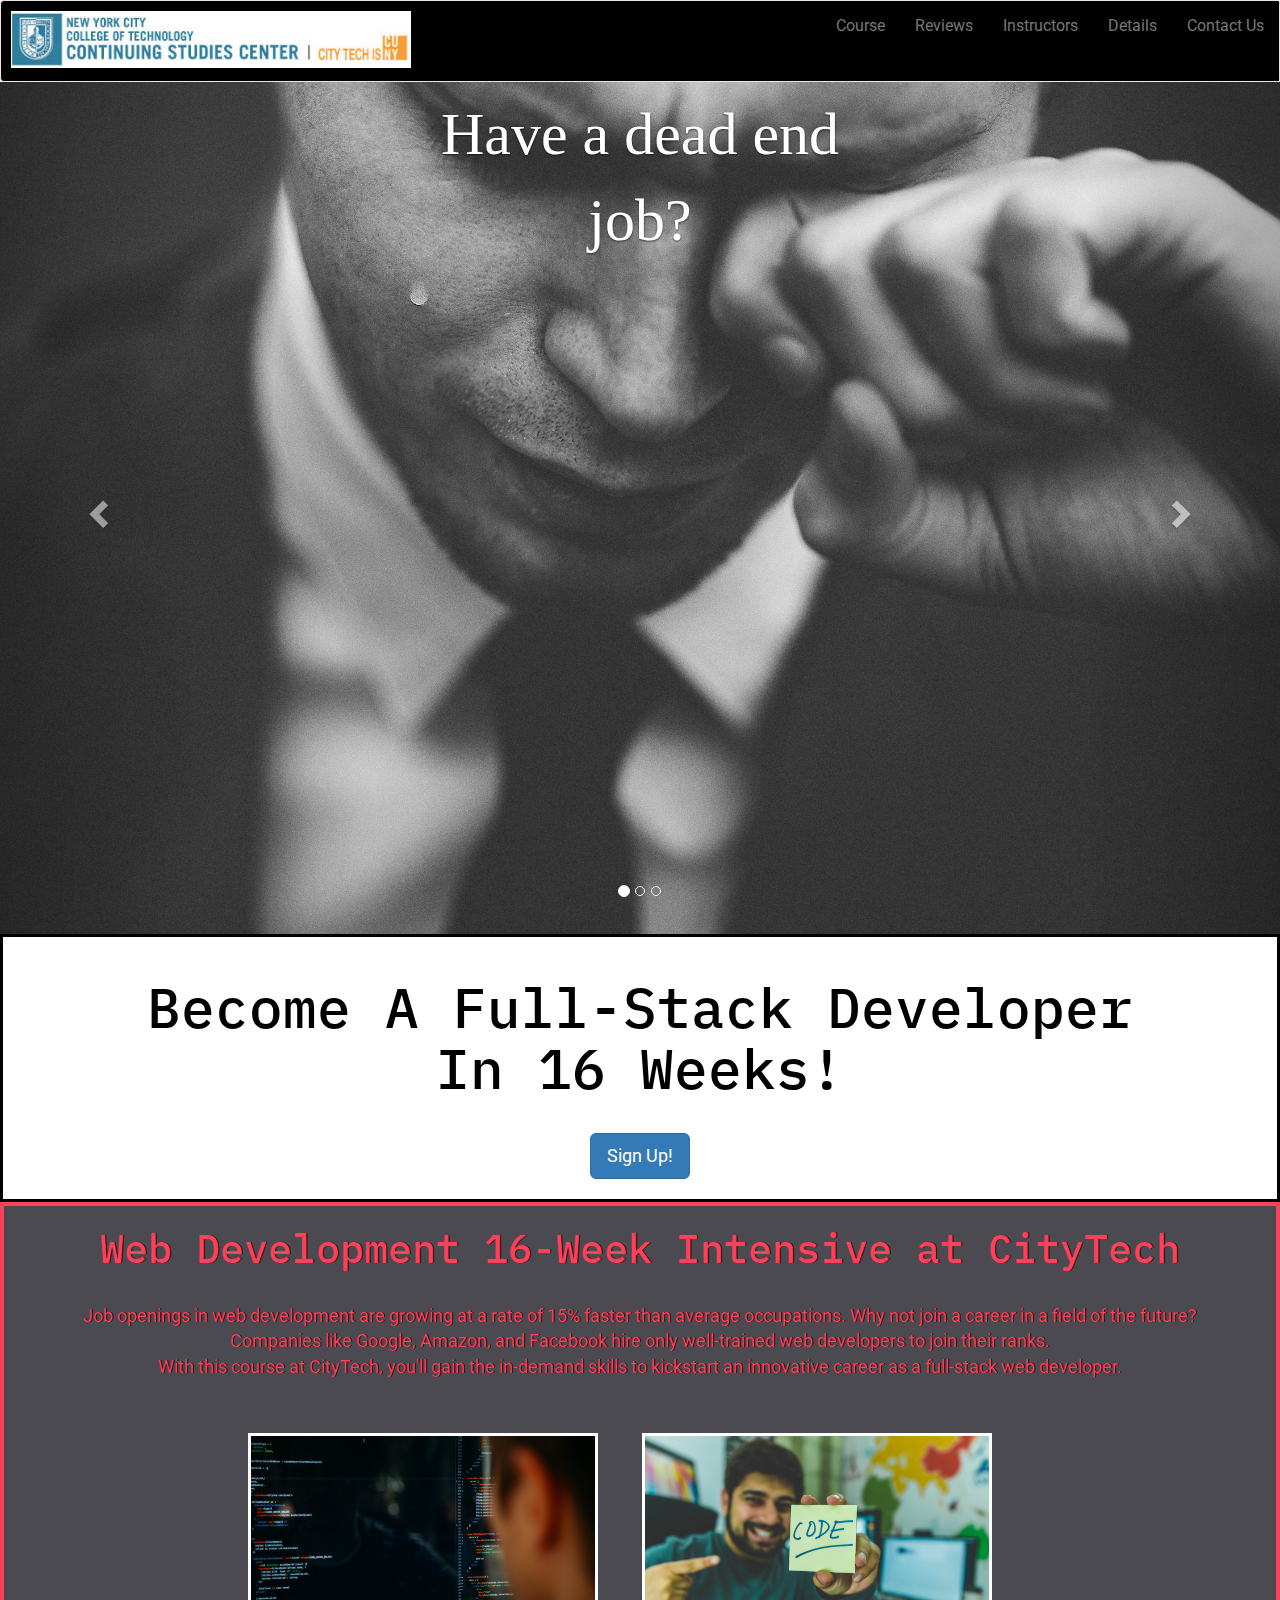
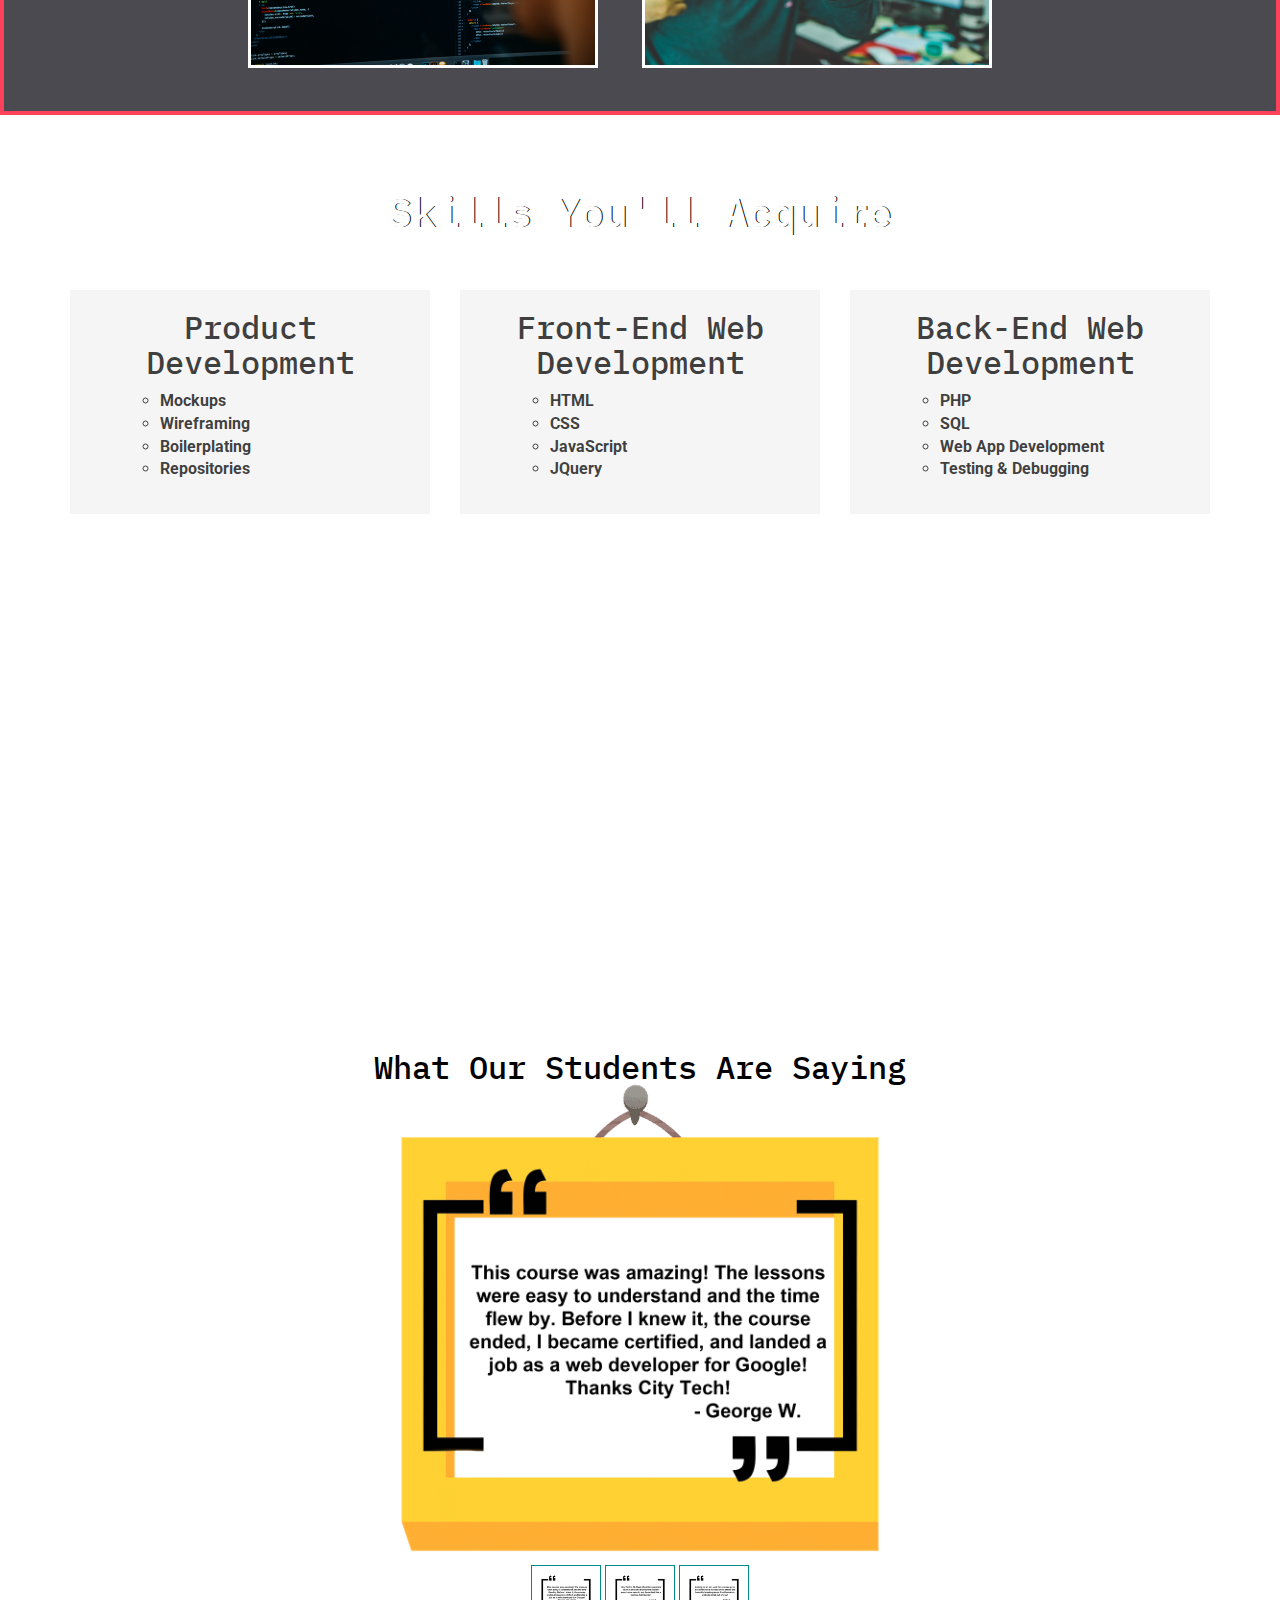
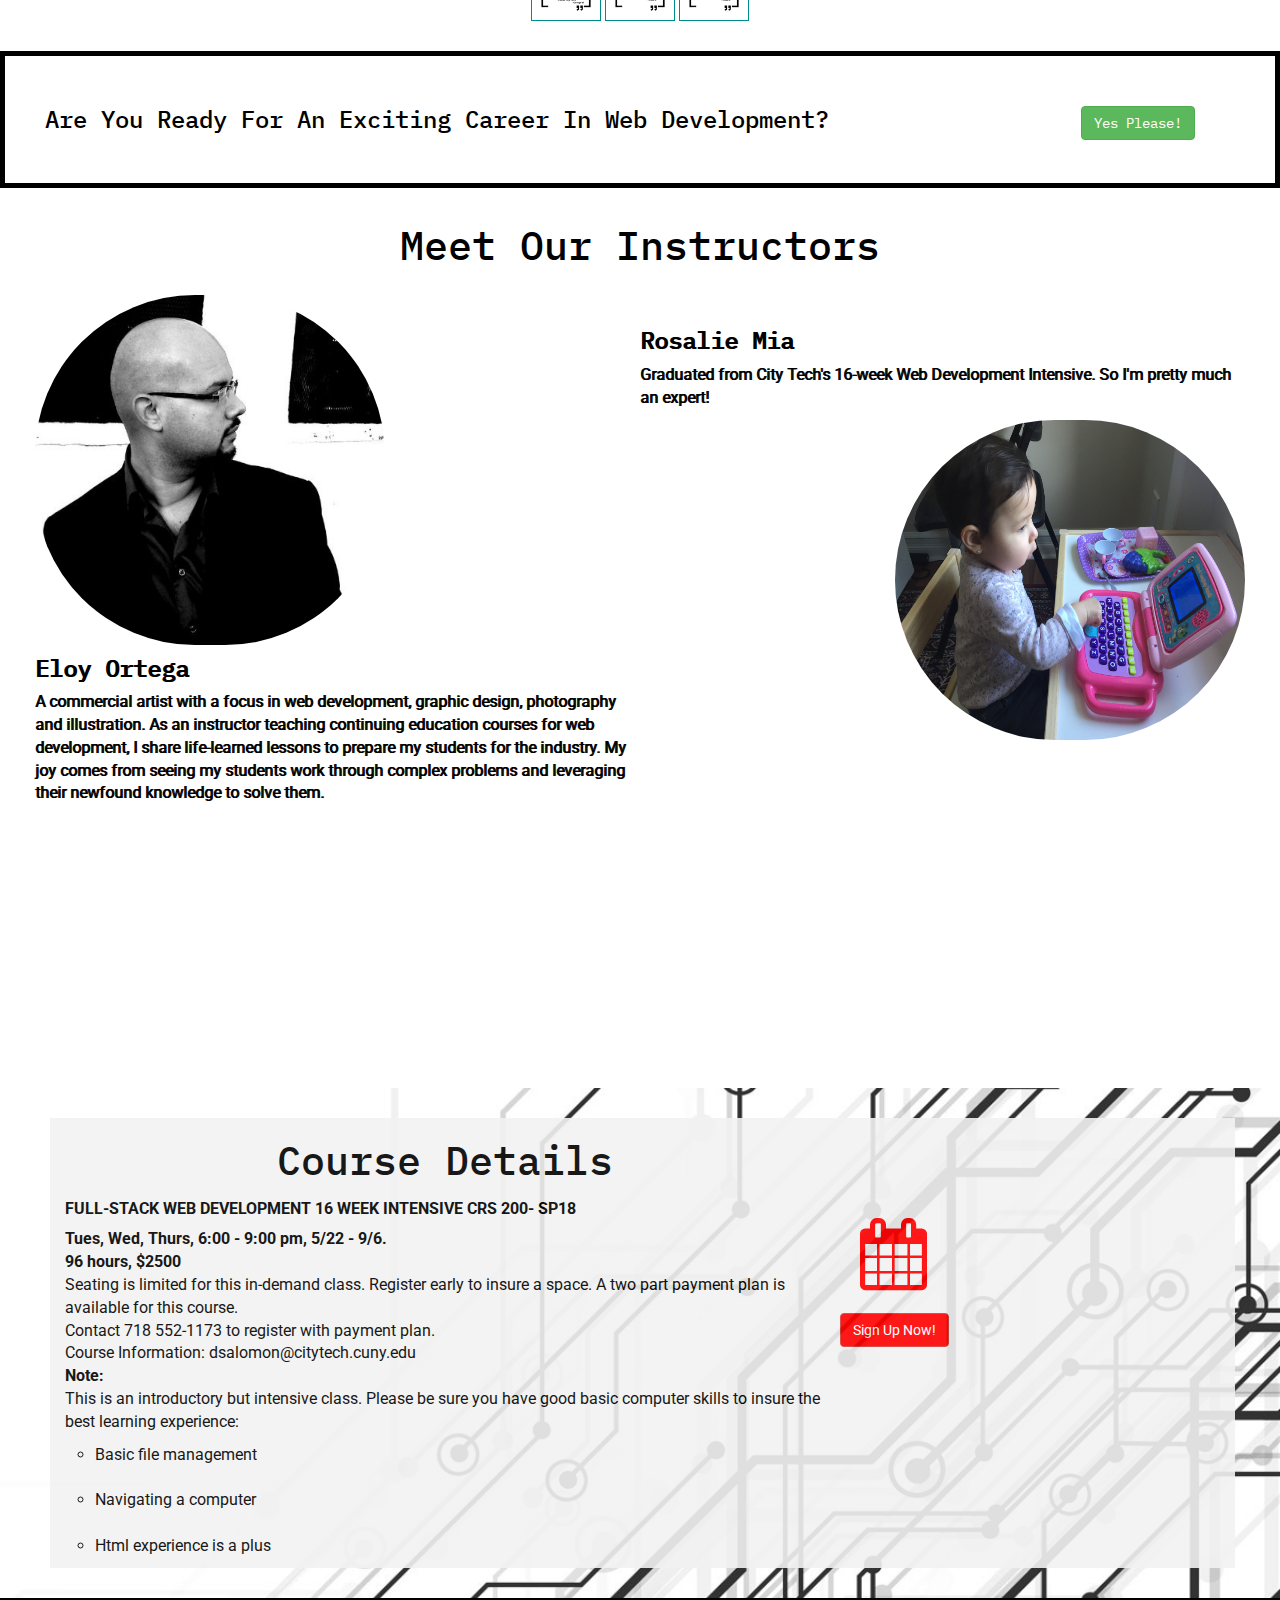
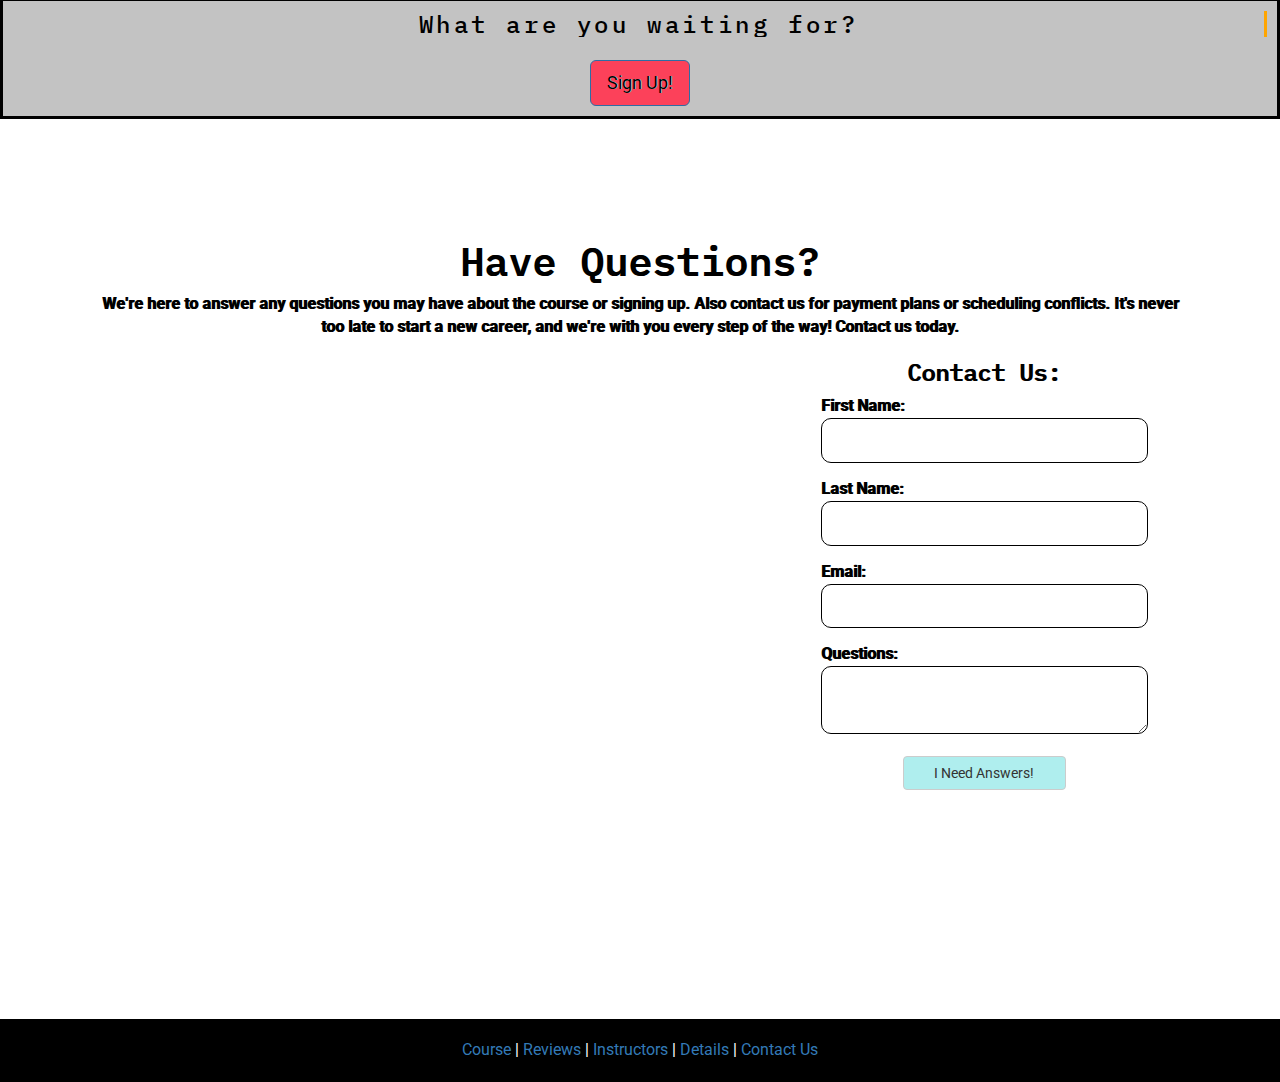
==== commit 84f7d248: "Clean Final." ====
--- a/index.html
+++ b/index.html
@@ -36,23 +36,30 @@
             background-repeat: no-repeat;
             background-size: cover;
         }
+        #intro{
+            border: solid 3px #000;
+            padding: 20px;
+        }
 
         #course {
             text-align: center;
-        }
-
-        #pic1 {
-            float: left;
-            margin: 0 auto;
-            padding: 20px;
-            width: 100%;
-        }
-
-        #pic2 {
-            float: left;
-            margin: 0 auto;
-            padding: 20px;
-            width: 100%;
+            padding: 0px;
+            border: solid 4px;
+            margin: 0px;
+            color: #FC415A;
+            background-color: #4B4A50;
+        }
+
+        #img1 {
+            width:350px; 
+            margin-right: 40px;
+            border: solid 3px #fff;
+        }
+
+        #img2{
+            width:350px; 
+            margin-right: 40px;
+            border: solid 3px #fff;
         }
 
         #intensivePics:after {
@@ -320,6 +327,43 @@
             align-content: center;
             padding-bottom: 50%;
         }
+        .footer{
+            text-align: center;
+            padding: 20px;
+            background-color: #000;
+            color: #fff;
+            margin: 0;
+            margin-top:
+        }
+        .typewriter{
+            background-color: #c3c3c3;
+            color: #fff;
+            text-align: center;
+            border: solid 3px #000;
+            padding: 10px;
+        }
+        .typewriter h4 {
+  overflow: hidden; /* Ensures the content is not revealed until the animation */
+  border-right: .15em solid orange; /* The typwriter cursor */
+  white-space:nowrap; /* Keeps the content on a single line */
+  margin: 0 auto; /* Gives that scrolling effect as the typing happens */
+  letter-spacing: .15em; /* Adjust as needed */
+  animation: 
+    typing 3.5s steps(40, end),
+    blink-caret .75s step-end infinite;
+}
+
+/* The typing effect */
+@keyframes typing {
+  from { width: 0 }
+  to { width: 100% }
+}
+
+/* The typewriter cursor effect */
+@keyframes blink-caret {
+  from, to { border-color: transparent }
+  50% { border-color: orange; }
+}
 
         /* Small devices (portrait tablets and large phones, 600px and up) */
         @media only screen and (max-width: 600px) {
@@ -378,10 +422,28 @@
                 padding-bottom:0;
             }
             .col-sm-4-fafa{
-                padding-left:35%;
+                padding-left:35%
+            }
+            #img1{
+                margin: 0px;
+                padding: 0px;
+                }
+            #img2{
+                margin: 0px;
+                padding-left: 0px;
+            }
+            #course{
+                margin: 0px;
+                padding: 0px;
             }
             
-        }
+            .typewriter{
+                white-space:normal;
+                word-wrap: break-word;
+            }
+            .typewriter h4{
+                font-size: 18px;
+            }
     </style>
 </head>
 
@@ -451,18 +513,18 @@
             </div>
         </div>
     <div id="intro">
-        <h1>Become a Full-Stack Developer in 16 Weeks!</h1>
+        <h1>Become A Full-Stack Developer <br>In 16 Weeks!</h1><br>
         <button type="button" class="btn btn-primary btn-lg center-block">Sign Up!</button>
     </div>
     <section id="course">
         <div>
-            <h2> Web Development 16-Week Intensive at CityTech</h2>
-            <p> text text text</p>
+            <h2 style="color: #FC415A; text-shadow: 1px 0px #000;" > Web Development 16-Week Intensive at CityTech</h2><br>
+            <p style="color: #FC415A; text-shadow: 1px 0px #000; word-wrap: break-word; text-align: center; font-size: 18px;">Job openings in web development are growing at a rate of 15% faster than average occupations. Why not join a career in a field of the future?<br> Companies like Google, Amazon, and Facebook hire only well-trained web developers to join their ranks.<br> With this course at CityTech, you'll gain the in-demand skills to kickstart an innovative career as a full-stack web developer.</p>
         </div>
         <br>
-        <div style="text-align: center;">
-            <img src="img/coding.jpg" alt="Responsive image" style="width:200px;">
-            <img src="img/codesticky.jpg" alt="Responsive image" style="width:200px;">
+        <div style="text-align: center; margin: 20px" id="coursepics">
+            <img src="img/coding.jpg" alt="Responsive image" id="img1">
+            <img src="img/codesticky.jpg" alt="Responsive image" id="img2">
         </div>
         <!--
         <div id="intensivePics" class="container" style="margin-bottom:30px;">
@@ -532,7 +594,7 @@
     </section>
     <br>
     <div id="c2a">
-        <h4>Are you ready for an exciting career in web development? <button type="button" class="btn btn-success" id="c2abtn">Yes Please!</button></h4>
+        <h4>Are You Ready For An Exciting Career In Web Development? <button type="button" class="btn btn-success" id="c2abtn">Yes Please!</button></h4>
     </div>
     <section id="instructors" class="parallax1">
         <h2 class="media-heading">Meet Our Instructors</h2>
@@ -584,6 +646,10 @@
             </div>
         </div>
     </section>
+    <div class="typewriter">
+        <h4>What are you waiting for?</h4><br>
+        <button type="button" class="btn btn-primary btn-lg center-block" style="background-color: #FC415A; color: #000; text-shadow: 1px 0 #c3c3c3">Sign Up!</button>
+    </div>
     <!--
     <section id="details">
         <h3>Course Details</h3>
@@ -643,10 +709,10 @@
     <footer>
         <nav>
             <ul class="footer">
-                <a href="#course">Course</a>
-                <a href="#reviews">Reviews</a>
-                <a href="#instructors">Instructors</a>
-                <a href="#details">Details</a>
+                <a href="#course">Course  </a>|
+                <a href="#reviews">Reviews  </a>|
+                <a href="#instructors">Instructors  </a>|
+                <a href="#details">Details  </a>|
                 <a href="#contact">Contact Us</a>
             </ul>
         </nav>
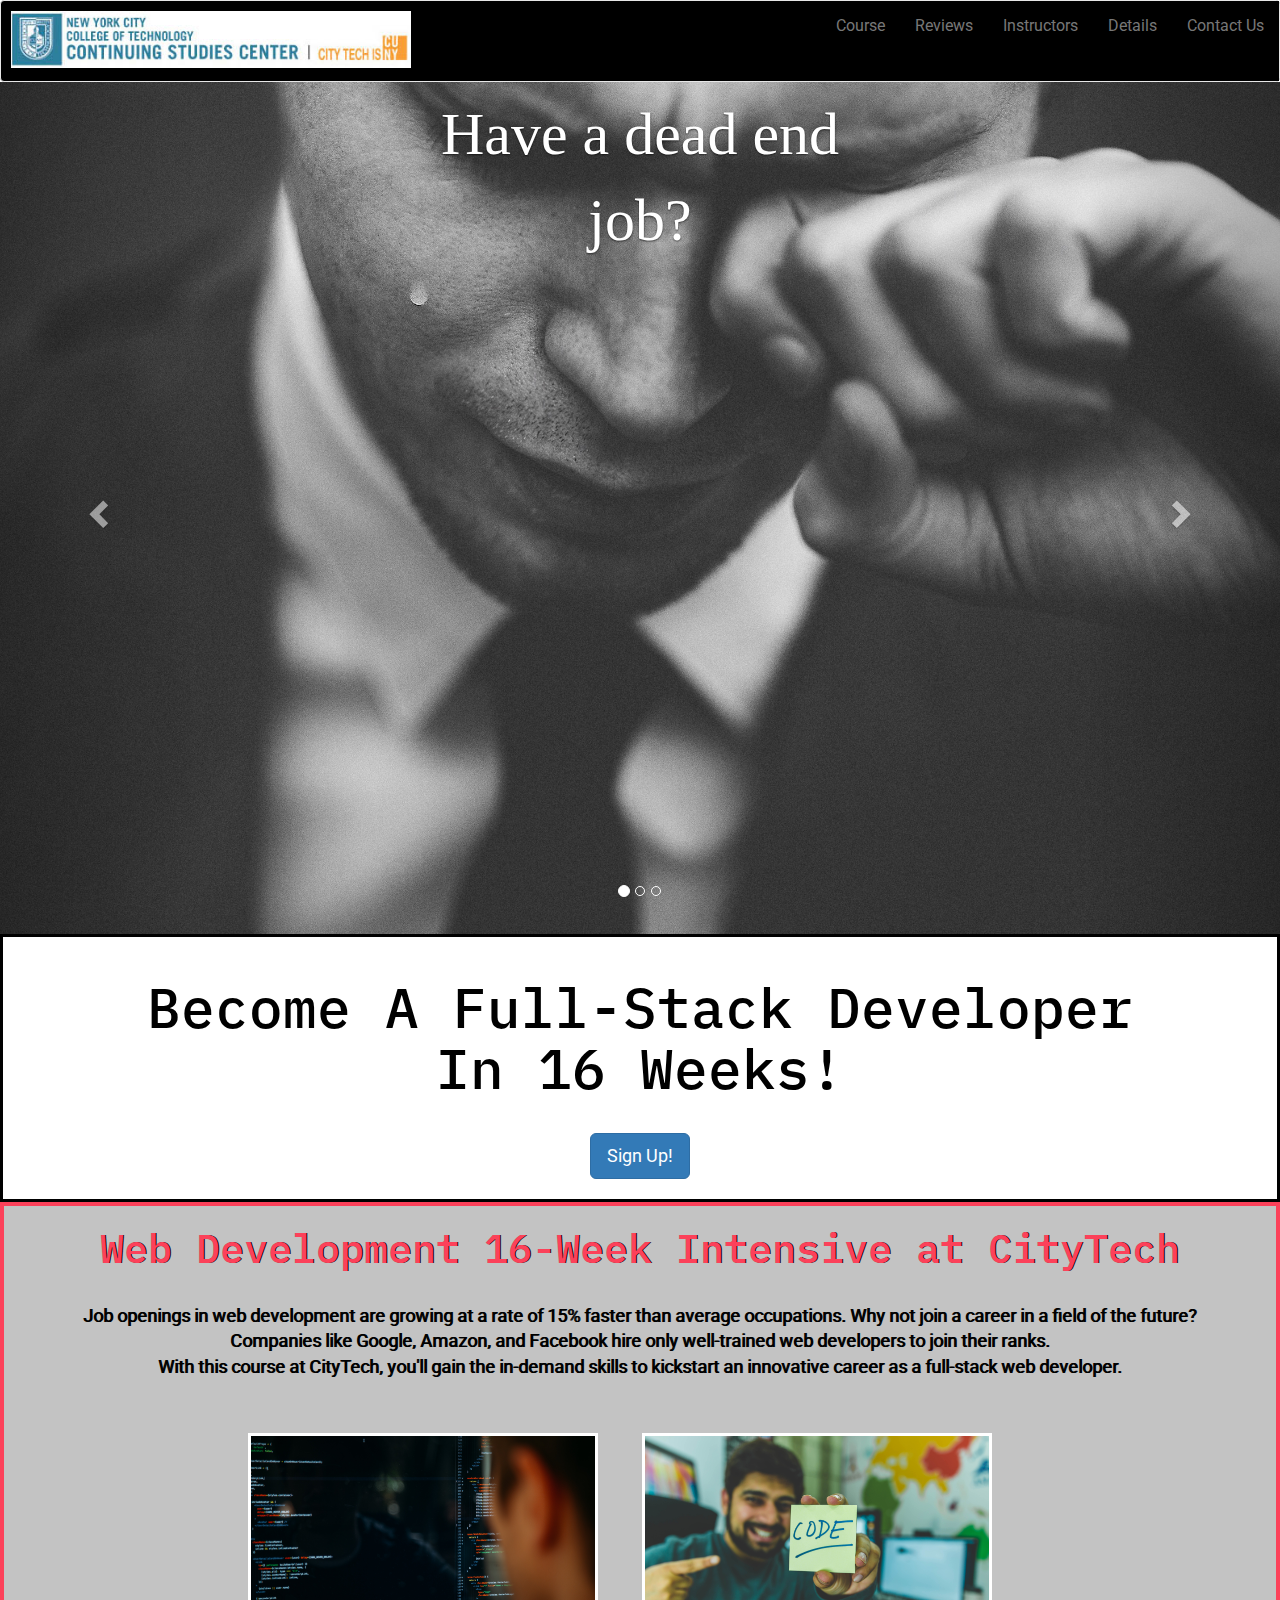
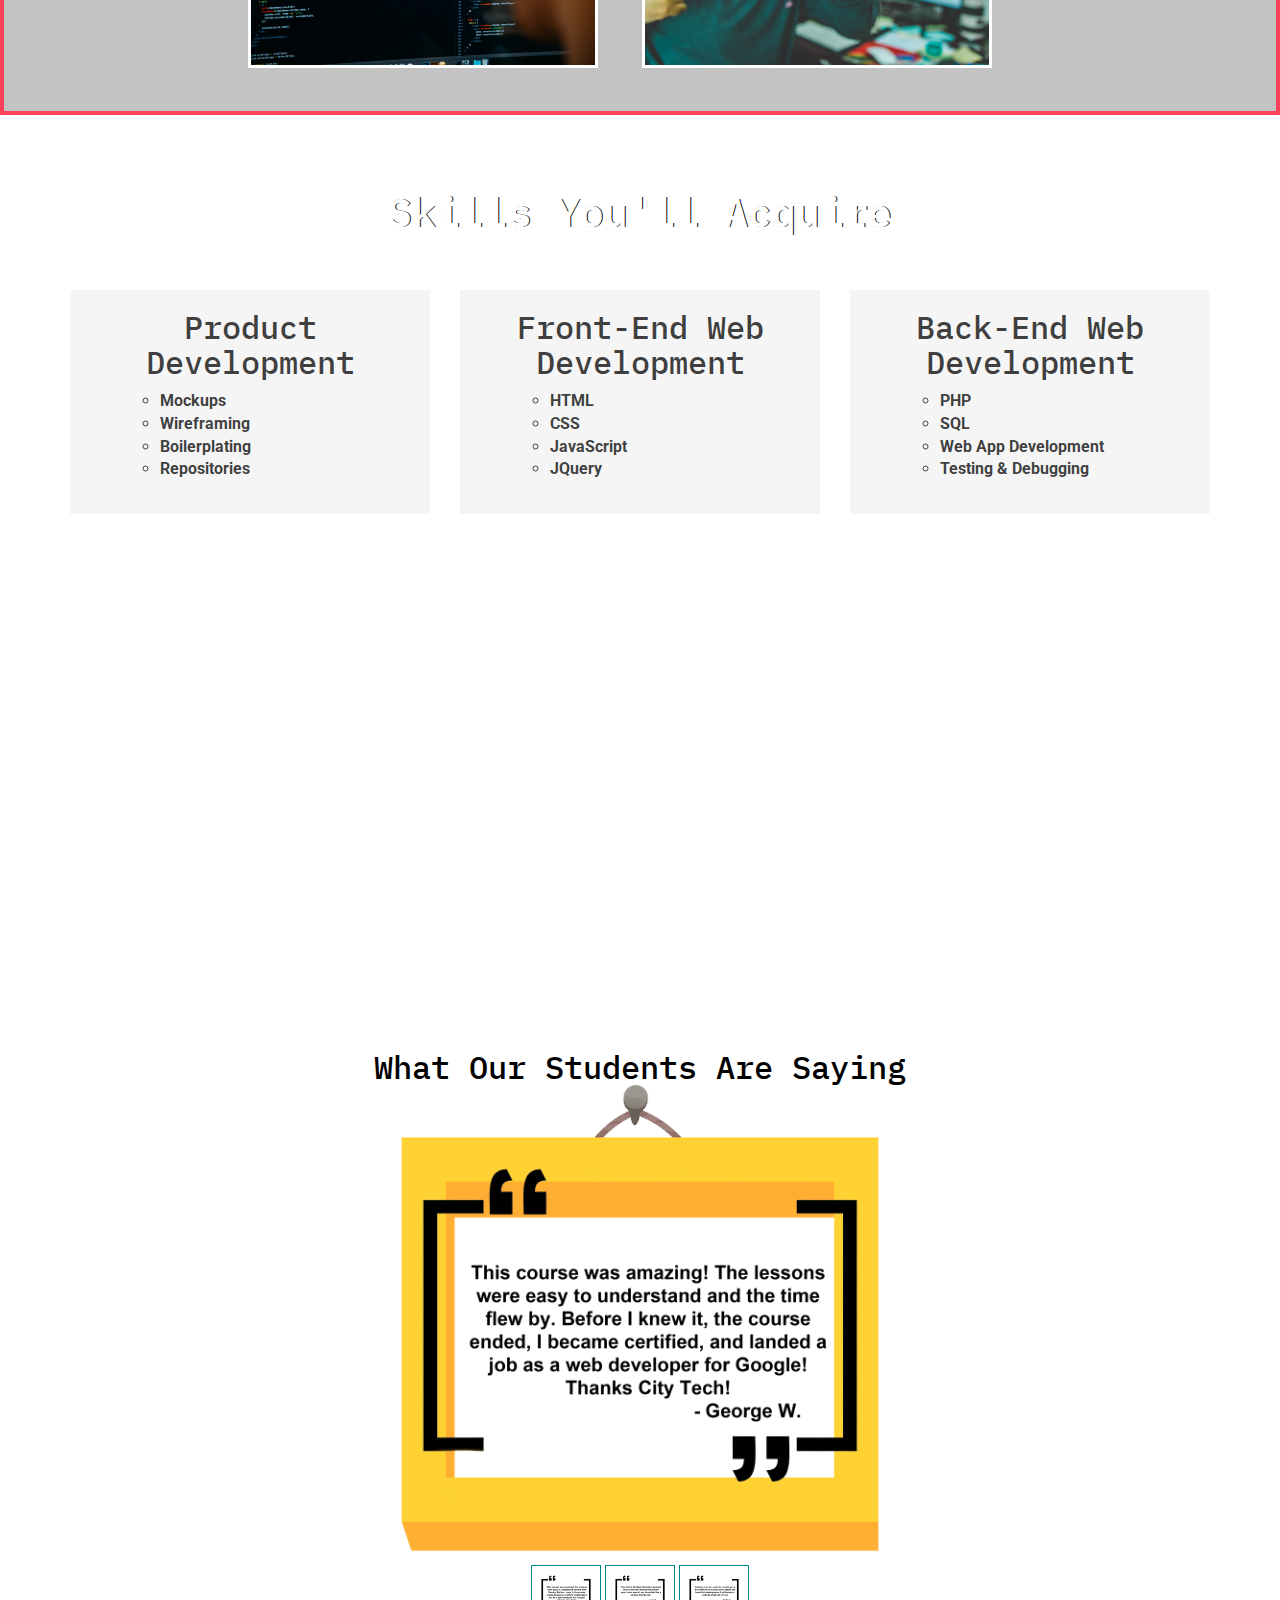
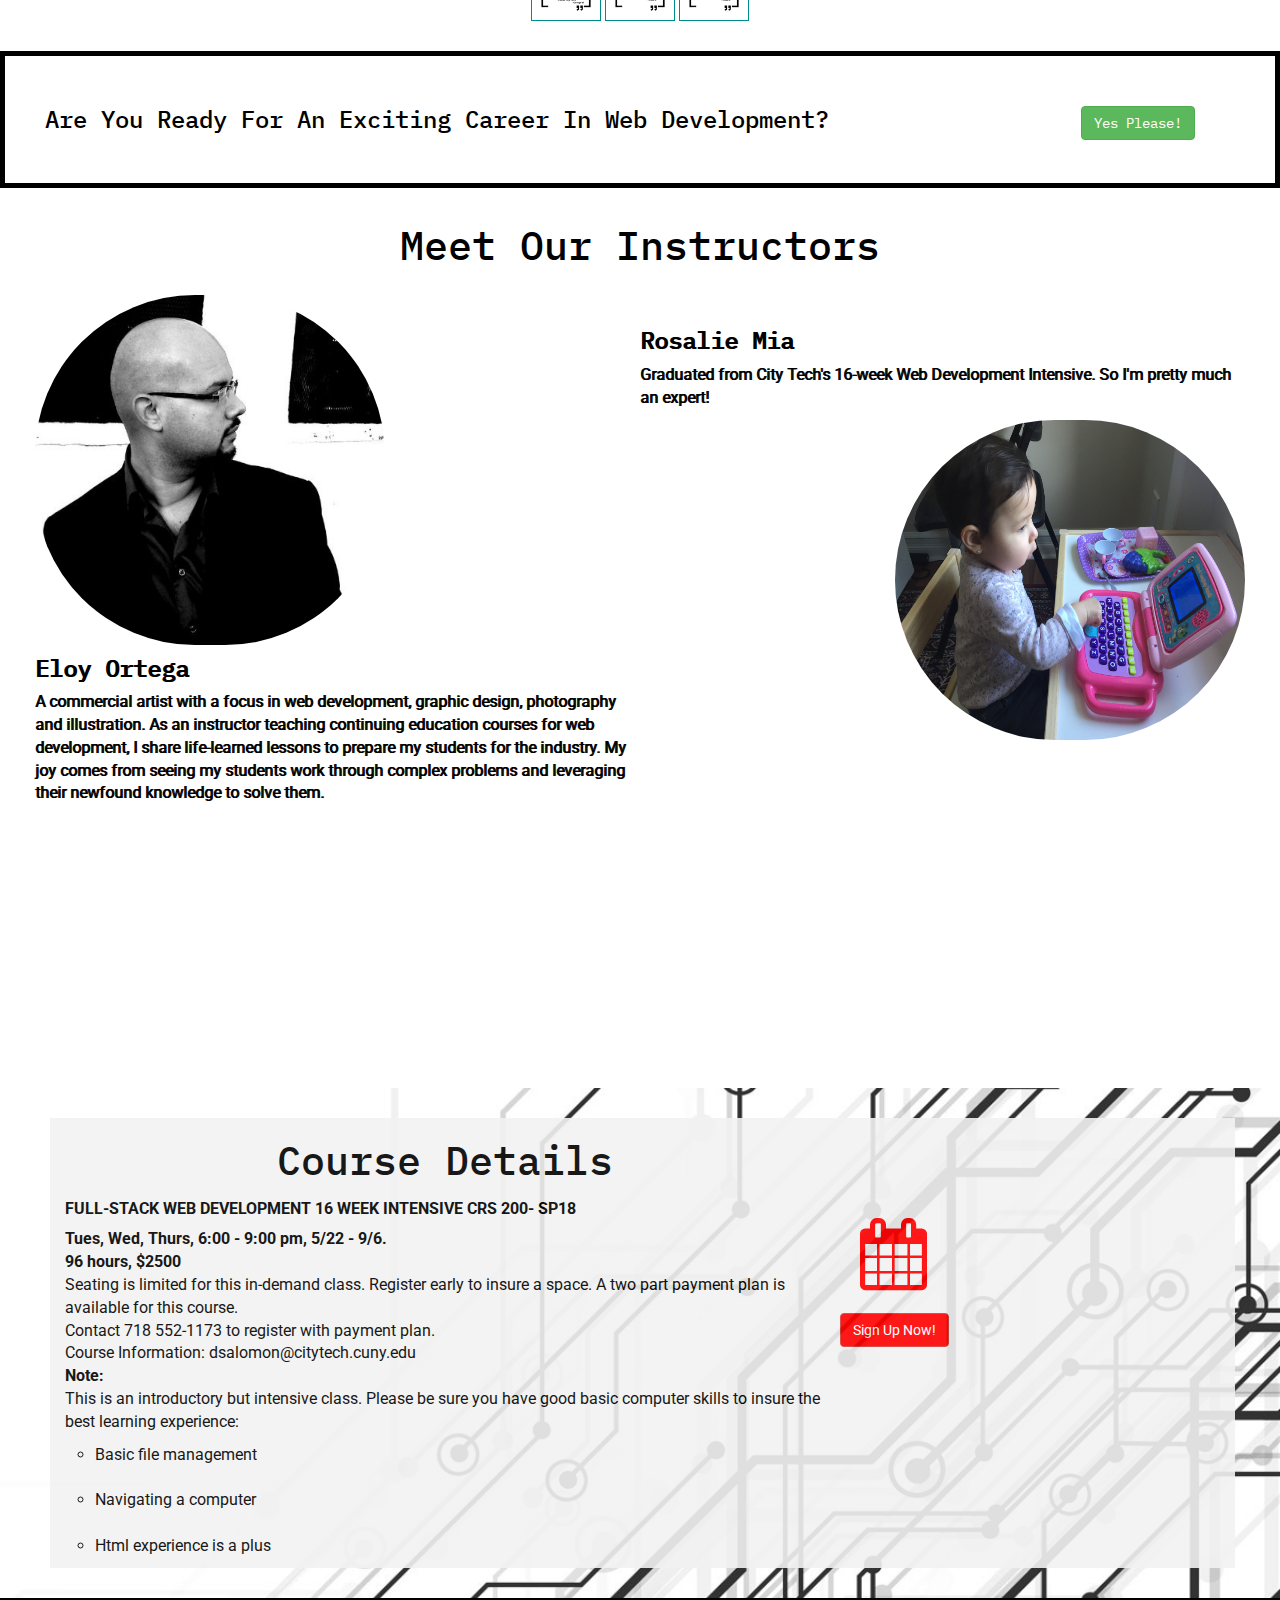
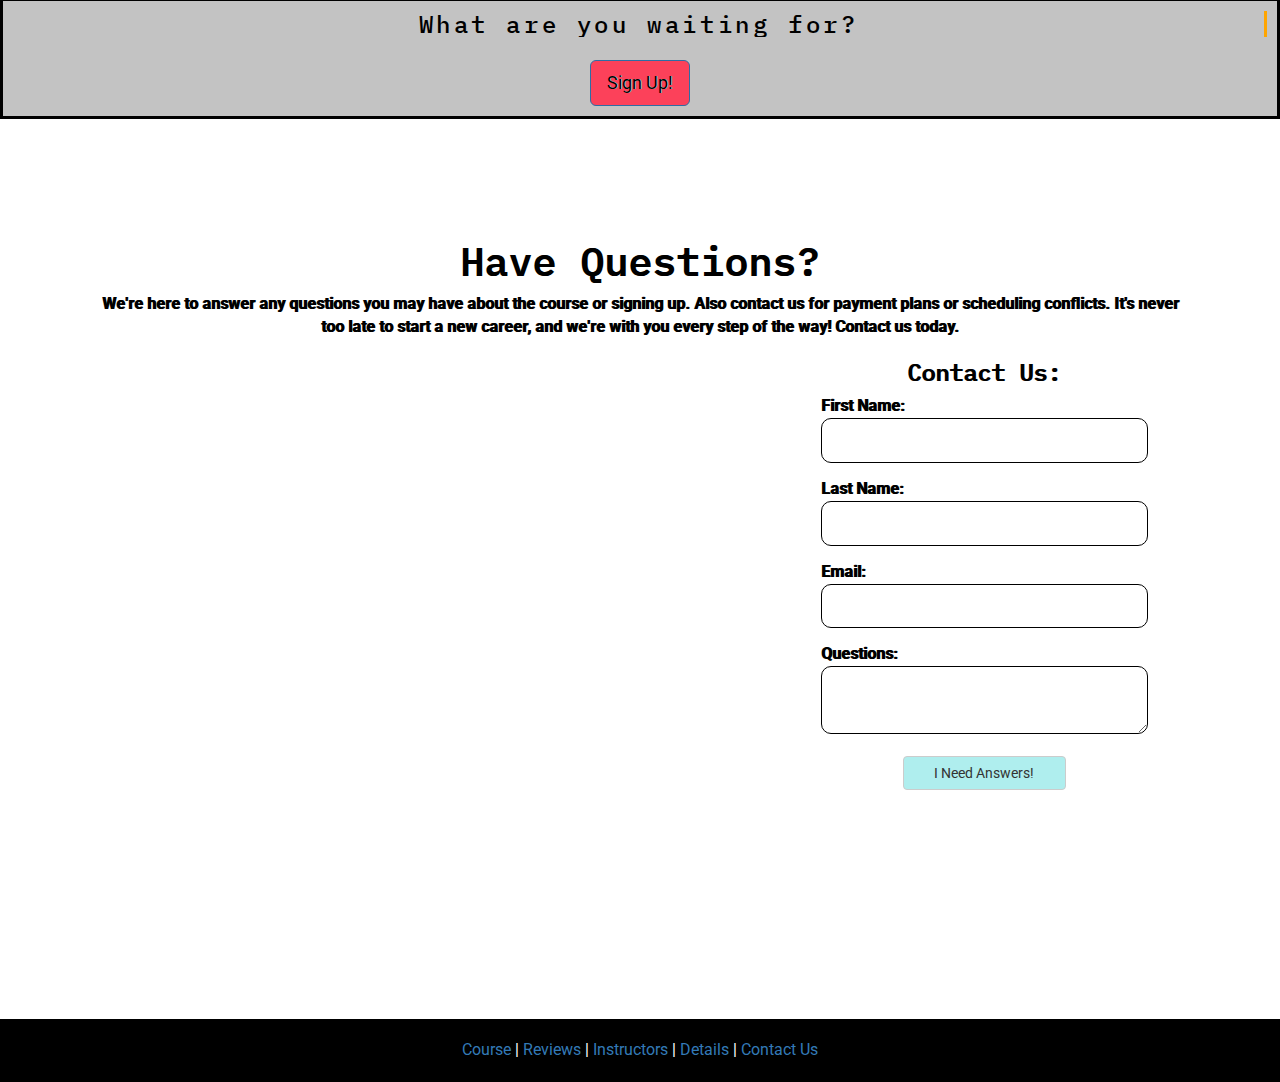
==== commit a00e5eef: "final2" ====
--- a/index.html
+++ b/index.html
@@ -47,7 +47,7 @@
             border: solid 4px;
             margin: 0px;
             color: #FC415A;
-            background-color: #4B4A50;
+            background-color: #c3c3c3;
         }
 
         #img1 {
@@ -519,7 +519,7 @@
     <section id="course">
         <div>
             <h2 style="color: #FC415A; text-shadow: 1px 0px #000;" > Web Development 16-Week Intensive at CityTech</h2><br>
-            <p style="color: #FC415A; text-shadow: 1px 0px #000; word-wrap: break-word; text-align: center; font-size: 18px;">Job openings in web development are growing at a rate of 15% faster than average occupations. Why not join a career in a field of the future?<br> Companies like Google, Amazon, and Facebook hire only well-trained web developers to join their ranks.<br> With this course at CityTech, you'll gain the in-demand skills to kickstart an innovative career as a full-stack web developer.</p>
+            <p style="color: #000; text-shadow: 1px 0px #000; word-wrap: break-word; text-align: center; font-size: 18px;">Job openings in web development are growing at a rate of 15% faster than average occupations. Why not join a career in a field of the future?<br> Companies like Google, Amazon, and Facebook hire only well-trained web developers to join their ranks.<br> With this course at CityTech, you'll gain the in-demand skills to kickstart an innovative career as a full-stack web developer.</p>
         </div>
         <br>
         <div style="text-align: center; margin: 20px" id="coursepics">
